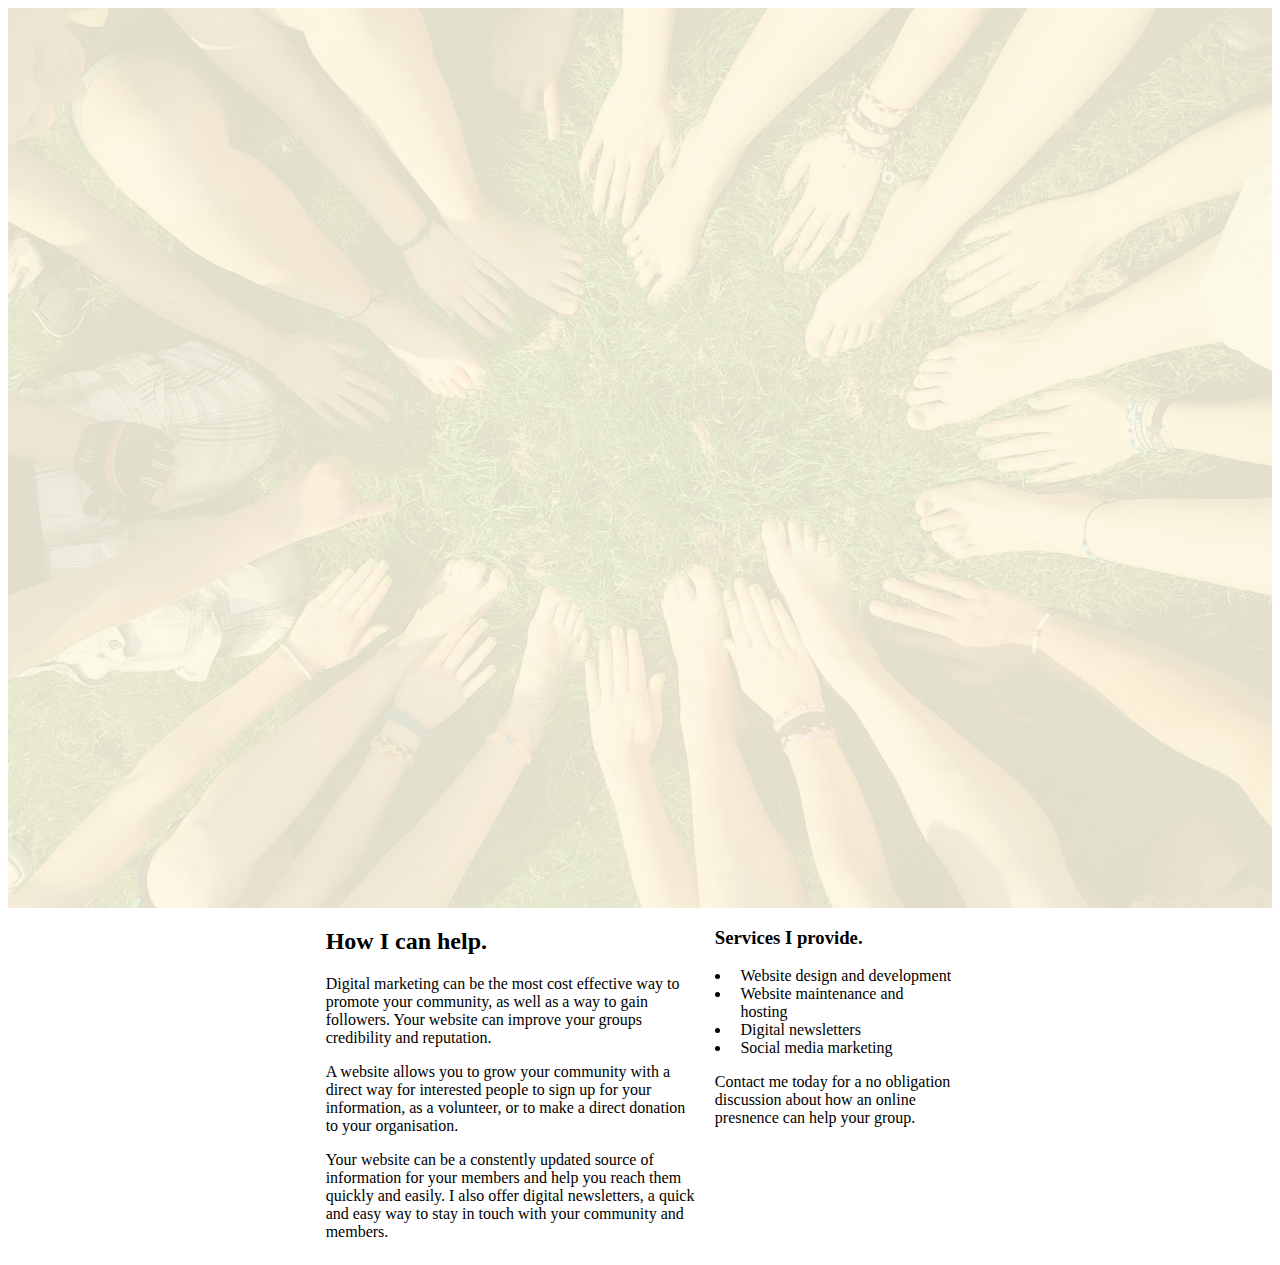
==== index.html @ b13ac761 "created basic grid" ====
<!DOCTYPE html>

<head>
    <link rel="stylesheet" type="text/css" href="css/style.css">
</head>

<body>
    <div class="container">
    <div class="wrapper">
        <header class="header">
            <div class="header-bg"></div>
        </header>
        <div class="content-wrapper">
             <div class="start-col-2 col-6">
                    <h2>How I can help.</h2>
                    <p>Digital marketing can be the most cost effective way to promote your community, as well as a way to gain
                        followers. Your website can improve your groups credibility and reputation.</p>
                    <p>A website allows you to grow your community with a direct way for interested people to sign up for your
                        information, as a volunteer, or to make a direct donation to your organisation.</p>
                    <p>Your website can be a constently updated source of information for your members and help you reach them
                        quickly and easily. I also offer digital newsletters, a quick and easy way to stay in touch with
                        your community and members. </p>
                    </div>
                    <div class="col-4">
                    <h3>Services I provide.</h3>
                    <ul>
                    <li>Website design and development</li>
                    <li>Website maintenance and hosting</li>
                    <li>Digital newsletters</li>
                    <li>Social media marketing</li>
                    </ul>
                    <p>Contact me today for a no obligation discussion about how an online presnence can help your group.</p>
                </div>
            </div>
       <!-- <section name="specials" class="specials" >
                <div class="header-bg"><p>specials</p></div>
                
            
        </section>
        <section name="groups" class="groups">
            <p>groups</p>
        </section>
        <section name="about-me" class="about-me">
            <p>about me</p>
        </section>
        <footer class="footer">
            <p>footer</p>
        </footer>
    </div>-->
</div>
</body>

</html>
---- css/style.css ----
/* START - BASIC TYPOGRAPHY */

ul {
    margin-left: 1em;
    padding-left: 0;
}

li {
    padding-left: .6em;
}


/* END - BASIC TYPOGRAPHY */


/* START - THE BASIC GRID */

.container {
    width: 100%;
    margin: 0;
}

.wrapper {
    display: grid;
    grid-template-columns: 20% repeat(12, 1fr) 20%;
    grid-auto-rows: minmax(100px, auto);
}

@media screen and (min-width: 500px) {
    .wrapper {
        grid-template-columns: 20% repeat(12, 1fr) 20%;
        grid-auto-rows: minmax(100px, auto);
    }
}


/*.wrapper {
    display: grid;
    grid-template-columns: repeat(8, 1fr);
    grid-gap: 10px;
    grid-auto-rows: minmax(100px, auto);
}*/

.header {
    grid-column-start: 1;
    grid-column-end: span 16;
    grid-row: 1;
    height: 100vh;
    background-color: #fff;
}

.header-bg {
    opacity: 0.2;
    height: 100vh;
    background: linear-gradient( rgba(241, 196, 15, 0.45), rgba(241, 196, 15, 0.45)), url("img/team-386673_1920crop.jpg");
    background-position: center;
    background-size: cover;
    background-repeat: no-repeat;
}


/* START - CONTENT GRID */

.content-wrapper {
    grid-column: 2 / span 12;
    display: grid;
    grid-template-columns: repeat(12, 1fr);
    grid-gap: 20px;
    grid-auto-rows: minmax(100px, auto);
}

.col-1 {
    grid-column-end: span 1;
}

.col-2 {
    grid-column-end: span 2;
}

.col-3 {
    grid-column-end: span 3;
}

.col-4 {
    grid-column-end: span 4;
}

.col-5 {
    grid-column-end: span 5;
}

.col-6 {
    grid-column-end: span 6;
}

.col-7 {
    grid-column-end: span 7;
}

.col-8 {
    grid-column-end: span 8;
}

.col-9 {
    grid-column-end: span 9;
}

.col-10 {
    grid-column-end: span 10;
}

.col-11 {
    grid-column-end: span 11;
}

.col-12 {
    grid-column-end: span 12;
}

.start-col-1 {
    grid-column-start: 1;
}

.start-col-2 {
    grid-column-start: 2;
}

.start-col-3 {
    grid-column-start: 3;
}

.start-col-4 {
    grid-column-start: 4;
}

.start-col-5 {
    grid-column-start: 5;
}

.start-col-6 {
    grid-column-start: 6;
}

.start-col-7 {
    grid-column-start: 7;
}

.start-col-8 {
    grid-column-start: 8;
}

.start-col-9 {
    grid-column-start: 9;
}

.start-col-10 {
    grid-column-start: 10;
}

.start-col-11 {
    grid-column-start: 11;
}

.start-col-12 {
    grid-column-start: 12;
}

@media only screen and (max-width: 500px) {}


/* END - CONTENT GRID */
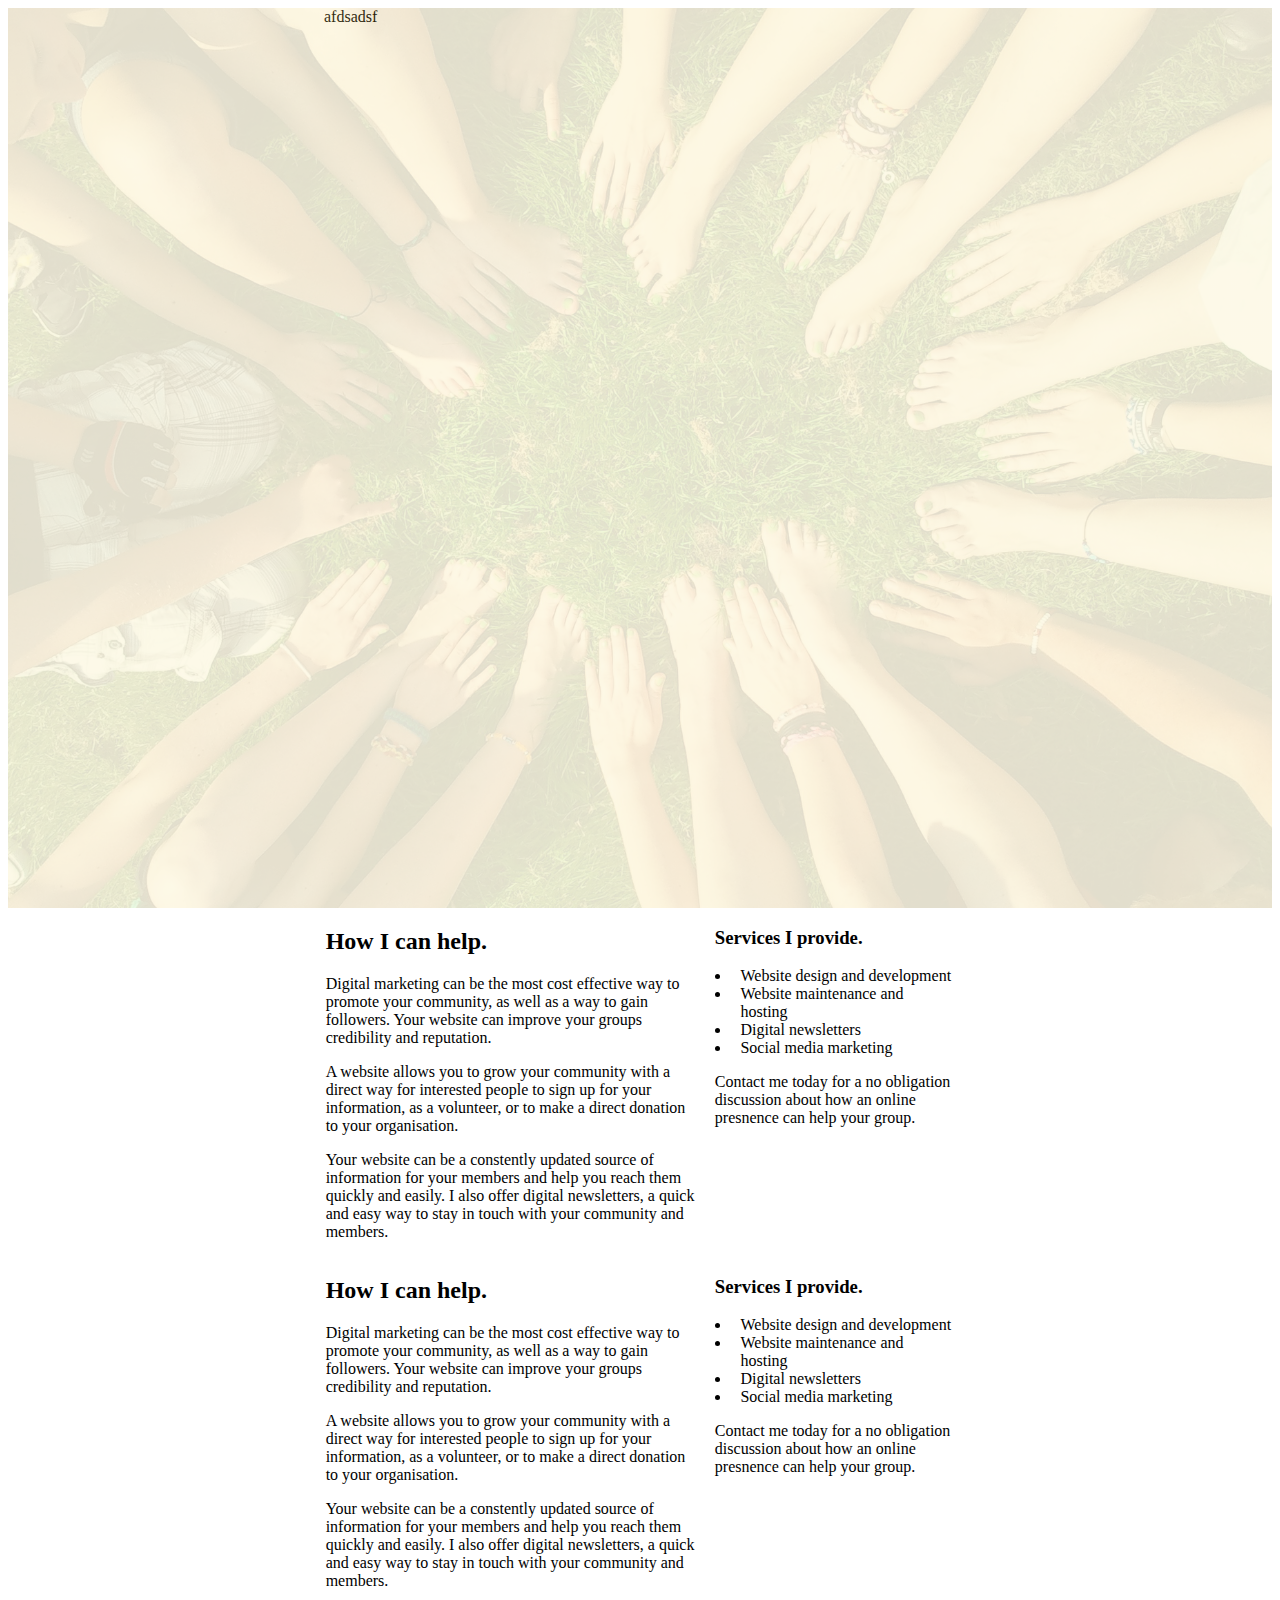
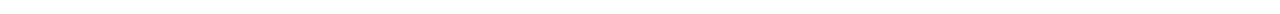
==== commit 5e52229b: "created basic grid" ====
--- a/index.html
+++ b/index.html
@@ -6,12 +6,13 @@
 
 <body>
     <div class="container">
-    <div class="wrapper">
-        <header class="header">
-            <div class="header-bg"></div>
-        </header>
-        <div class="content-wrapper">
-             <div class="start-col-2 col-6">
+        <div class="wrapper">
+            <div class="start-col-3 col-5 head">afdsadsf</div>
+            <header class="header">            
+                
+            </header>
+            <div id="services" class="content-wrapper">
+                <div class="start-col-2 col-6">
                     <h2>How I can help.</h2>
                     <p>Digital marketing can be the most cost effective way to promote your community, as well as a way to gain
                         followers. Your website can improve your groups credibility and reputation.</p>
@@ -20,19 +21,41 @@
                     <p>Your website can be a constently updated source of information for your members and help you reach them
                         quickly and easily. I also offer digital newsletters, a quick and easy way to stay in touch with
                         your community and members. </p>
-                    </div>
-                    <div class="col-4">
+                </div>
+                <div class="col-4">
                     <h3>Services I provide.</h3>
                     <ul>
-                    <li>Website design and development</li>
-                    <li>Website maintenance and hosting</li>
-                    <li>Digital newsletters</li>
-                    <li>Social media marketing</li>
+                        <li>Website design and development</li>
+                        <li>Website maintenance and hosting</li>
+                        <li>Digital newsletters</li>
+                        <li>Social media marketing</li>
                     </ul>
                     <p>Contact me today for a no obligation discussion about how an online presnence can help your group.</p>
                 </div>
             </div>
-       <!-- <section name="specials" class="specials" >
+            <div id="specials" class="content-wrapper">
+                <div class="start-col-2 col-6">
+                    <h2>How I can help.</h2>
+                    <p>Digital marketing can be the most cost effective way to promote your community, as well as a way to gain
+                        followers. Your website can improve your groups credibility and reputation.</p>
+                    <p>A website allows you to grow your community with a direct way for interested people to sign up for your
+                        information, as a volunteer, or to make a direct donation to your organisation.</p>
+                    <p>Your website can be a constently updated source of information for your members and help you reach them
+                        quickly and easily. I also offer digital newsletters, a quick and easy way to stay in touch with
+                        your community and members. </p>
+                </div>
+                <div class="col-4">
+                    <h3>Services I provide.</h3>
+                    <ul>
+                        <li>Website design and development</li>
+                        <li>Website maintenance and hosting</li>
+                        <li>Digital newsletters</li>
+                        <li>Social media marketing</li>
+                    </ul>
+                    <p>Contact me today for a no obligation discussion about how an online presnence can help your group.</p>
+                </div>
+            </div>
+            <!-- <section name="specials" class="specials" >
                 <div class="header-bg"><p>specials</p></div>
                 
             
@@ -47,7 +70,7 @@
             <p>footer</p>
         </footer>
     </div>-->
-</div>
+        </div>
 </body>
 
 </html>--- a/css/style.css
+++ b/css/style.css
@@ -33,7 +33,9 @@
     }
 }
 
-
+.head {
+    grid-row: 1;
+}
 /*.wrapper {
     display: grid;
     grid-template-columns: repeat(8, 1fr);
@@ -47,6 +49,12 @@
     grid-row: 1;
     height: 100vh;
     background-color: #fff;
+    opacity: 0.2;
+    height: 100vh;
+    background: linear-gradient( rgba(241, 196, 15, 0.45), rgba(241, 196, 15, 0.45)), url("img/team-386673_1920crop.jpg");
+    background-position: center;
+    background-size: cover;
+    background-repeat: no-repeat;
 }
 
 .header-bg {
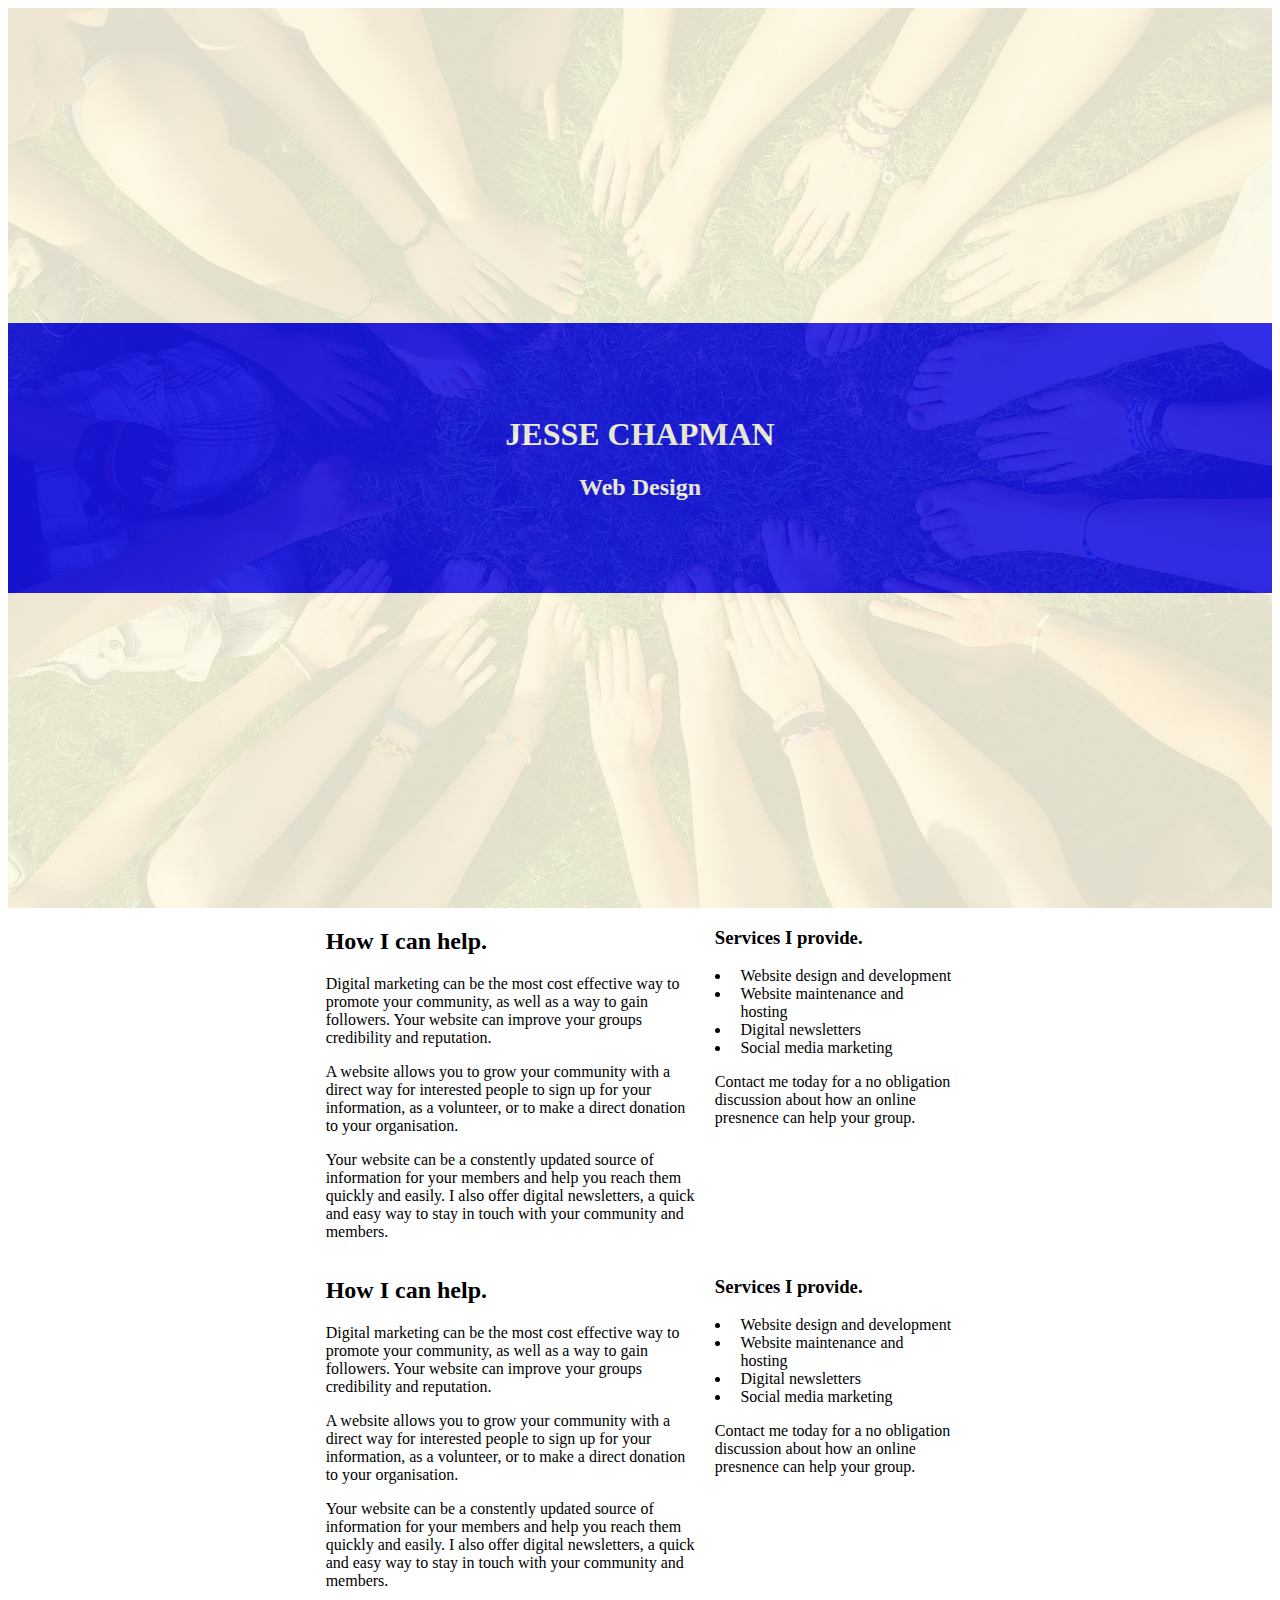
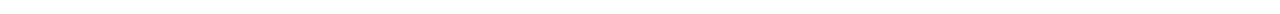
==== commit 36393c4b: "sorted header layers" ====
--- a/index.html
+++ b/index.html
@@ -6,8 +6,14 @@
 
 <body>
     <div class="container">
-        <div class="wrapper">
-            <div class="start-col-3 col-5 head">afdsadsf</div>
+        <div class="wrapper"><div class="header-content header-row"></div>
+                <div class="content-wrapper header-row">
+                    
+                    <div class="start-col-1 col-12 header-row">
+                        <h1 style="text-align: center; color: #fff;">JESSE CHAPMAN</h1><h2 style="text-align: center; color: #fff;">Web Design</h2>
+                    </div>
+                </div>
+            
             <header class="header">            
                 
             </header>
--- a/css/style.css
+++ b/css/style.css
@@ -33,8 +33,10 @@
     }
 }
 
-.head {
+.header-row {
     grid-row: 1;
+    align-self: center;
+    justify-self: center;
 }
 /*.wrapper {
     display: grid;
@@ -67,7 +69,18 @@
 }
 
 
+.header-content {
+    background-color: blue;
+    grid-column: 1 / span 14;
+    width: 100%;    
+    height: 30vh;
+}
+
 /* START - CONTENT GRID */
+
+.full-width {
+    grid-column: 1 / span 14;
+}
 
 .content-wrapper {
     grid-column: 2 / span 12;
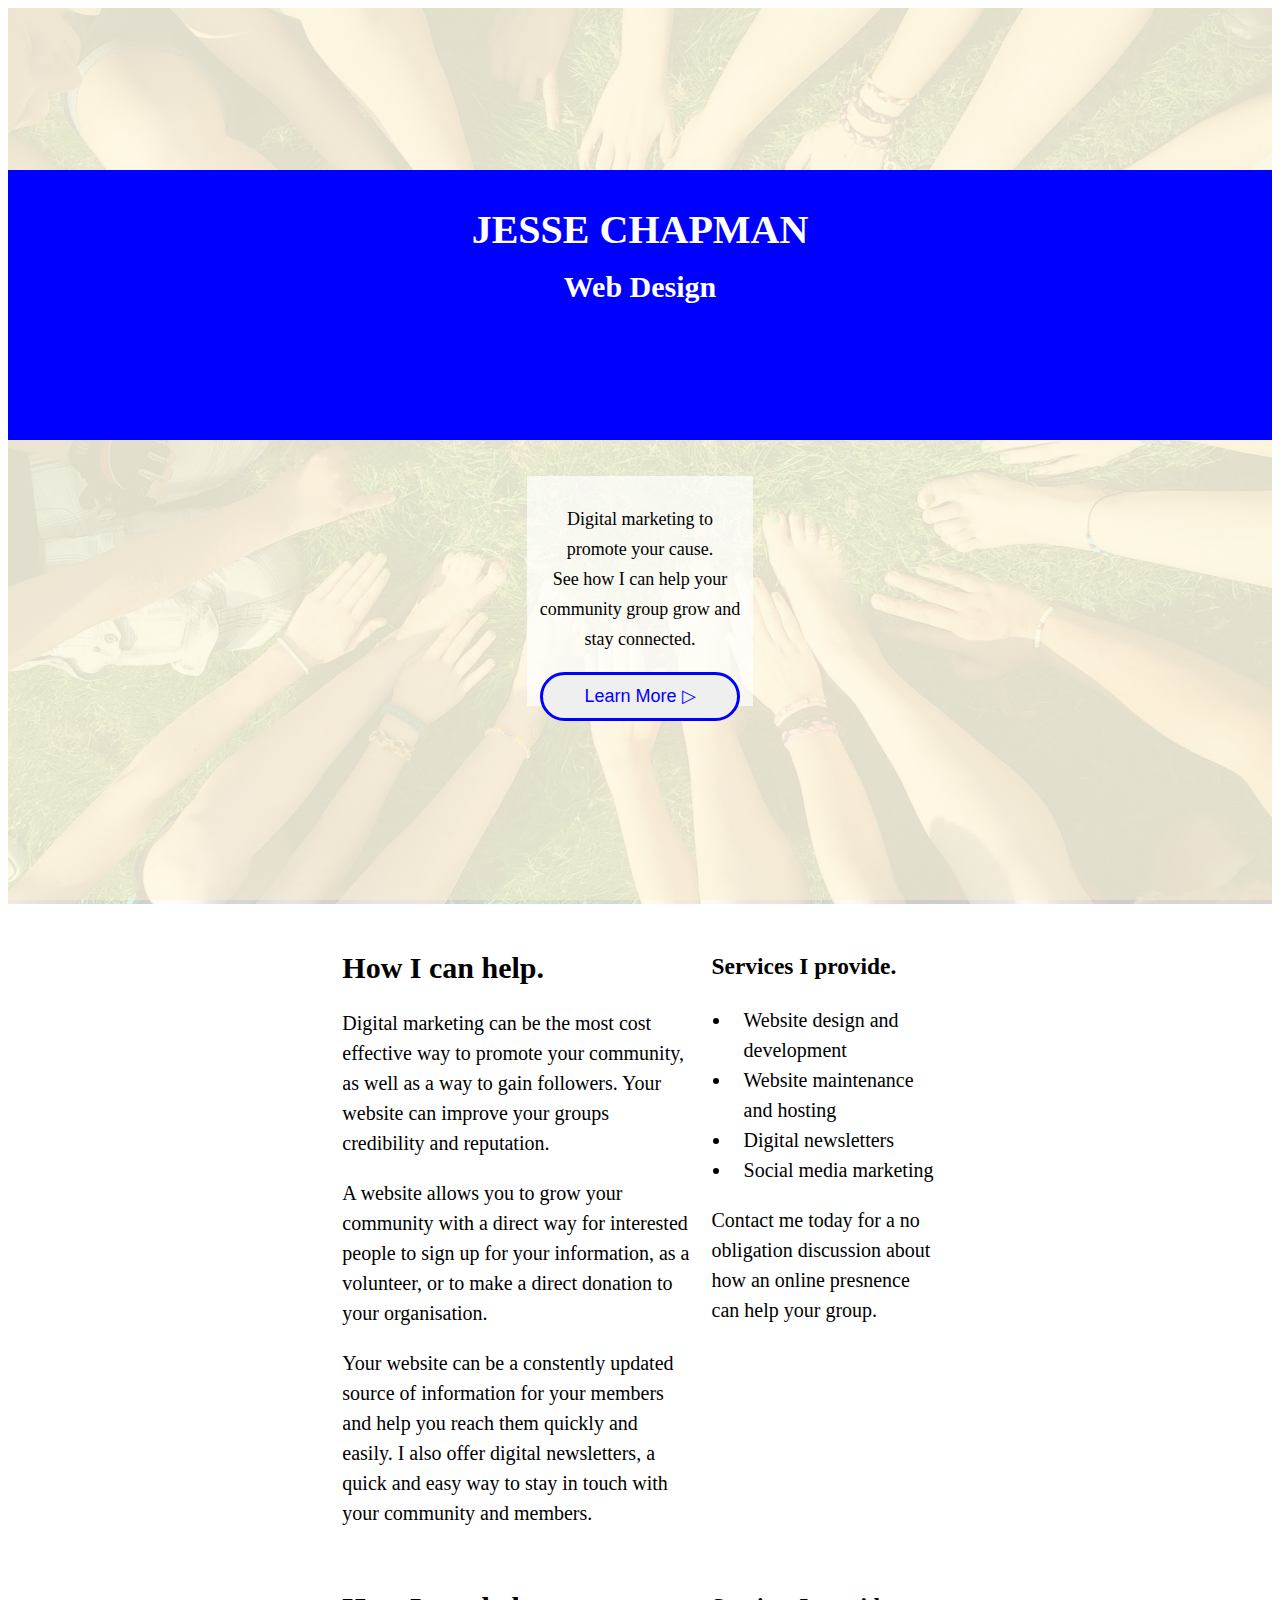
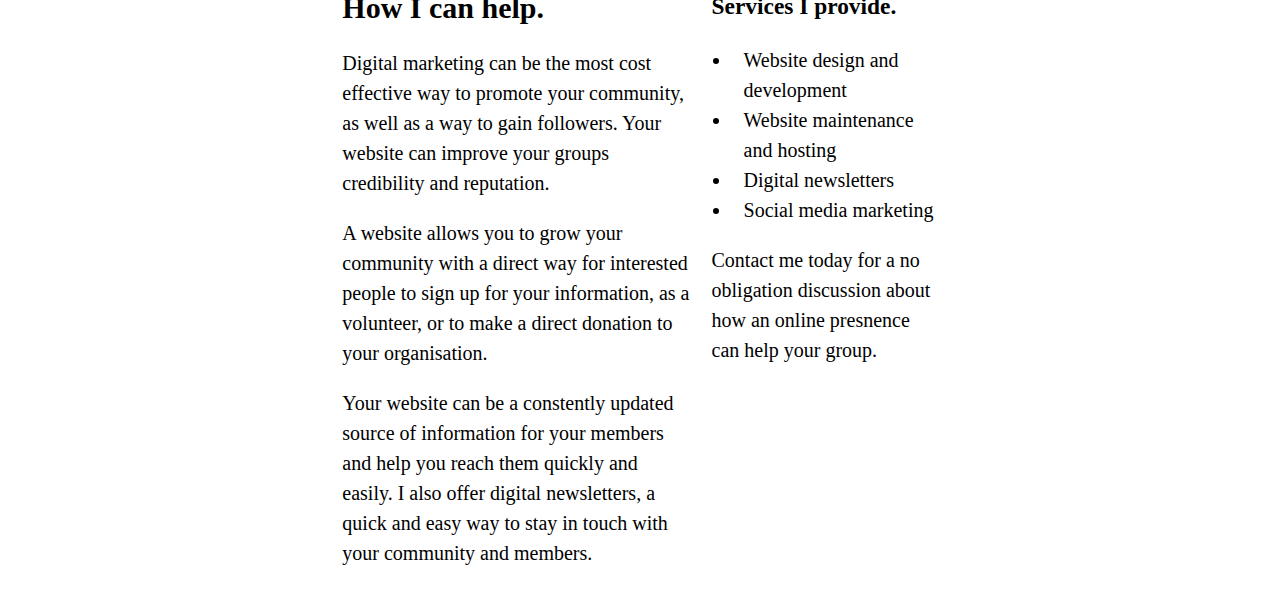
==== commit 2003b5fb: "working on fixing header c2a" ====
--- a/index.html
+++ b/index.html
@@ -6,13 +6,19 @@
 
 <body>
     <div class="container">
-        <div class="wrapper"><div class="header-content header-row"></div>
+        <div class="wrapper">
+            <div class="header-title-bg header-row">
+
+            </div>
                 <div class="content-wrapper header-row">
-                    
-                    <div class="start-col-1 col-12 header-row">
+                    <div class="start-col-1 col-12 header-row header-title">
                         <h1 style="text-align: center; color: #fff;">JESSE CHAPMAN</h1><h2 style="text-align: center; color: #fff;">Web Design</h2>
                     </div>
+                    <div class="start-col-5 col-4 header-row header-c2a">
+                            <p>Digital marketing to promote your cause.<br />See how I can help your community group grow and stay connected.</p><button class="btn secondary">Learn More</button>
+                        </div>
                 </div>
+
             
             <header class="header">            
                 
--- a/css/style.css
+++ b/css/style.css
@@ -1,4 +1,9 @@
 /* START - BASIC TYPOGRAPHY */
+
+body {
+    font-size: 20px;
+    line-height: 1.5em;
+}
 
 ul {
     margin-left: 1em;
@@ -12,6 +17,52 @@
 
 /* END - BASIC TYPOGRAPHY */
 
+/* START - BUTTONS */
+
+.btn {
+    border-radius: 30px;
+    
+}
+
+.btn::after {
+    content: " \25B7";
+}
+.secondary {
+    border: 3px solid blue;
+    fill: none;
+    padding: 5% 20%;
+    color: blue;
+    font-size: 1em;
+}
+
+
+/* END - BUTTONS */
+
+
+/* START - HEADER */
+
+.header-title-bg {
+	background-color: blue;
+	grid-column: 1 / span 14;
+	width: 100%;
+	height: 30vh;
+	margin-top: 18vh;
+}
+
+.header-c2a {
+	margin-top: 52vh;
+	justify-self: center;
+	background-color: rgba(255, 255, 255, 0.7);
+	max-height: 210px;
+	padding: 10px;
+    font-size: .9em;
+    text-align: center;
+}
+
+.header-title {
+    margin-top: 20vh;   
+}
+/* END - HEADER */
 
 /* START - THE BASIC GRID */
 
@@ -24,20 +75,13 @@
     display: grid;
     grid-template-columns: 20% repeat(12, 1fr) 20%;
     grid-auto-rows: minmax(100px, auto);
-}
-
-@media screen and (min-width: 500px) {
-    .wrapper {
-        grid-template-columns: 20% repeat(12, 1fr) 20%;
-        grid-auto-rows: minmax(100px, auto);
-    }
+    grid-gap: 20px;
 }
 
 .header-row {
     grid-row: 1;
-    align-self: center;
-    justify-self: center;
-}
+}
+
 /*.wrapper {
     display: grid;
     grid-template-columns: repeat(8, 1fr);
@@ -46,35 +90,23 @@
 }*/
 
 .header {
-    grid-column-start: 1;
-    grid-column-end: span 16;
-    grid-row: 1;
-    height: 100vh;
-    background-color: #fff;
-    opacity: 0.2;
-    height: 100vh;
-    background: linear-gradient( rgba(241, 196, 15, 0.45), rgba(241, 196, 15, 0.45)), url("img/team-386673_1920crop.jpg");
-    background-position: center;
-    background-size: cover;
+	grid-column-start: 1;
+	grid-column-end: span 14;
+	grid-row: 1;
+	height: 100vh;
+	background-color: #fff;
+	opacity: 0.2;
+	height: 100vh;
+	background: linear-gradient( rgba(241, 196, 15, 0.45), rgba(241, 196, 15, 0.45)), url("img/team-386673_1920crop.jpg");
+	background-position: center;
+	background-size: cover;
     background-repeat: no-repeat;
-}
-
-.header-bg {
-    opacity: 0.2;
-    height: 100vh;
-    background: linear-gradient( rgba(241, 196, 15, 0.45), rgba(241, 196, 15, 0.45)), url("img/team-386673_1920crop.jpg");
-    background-position: center;
-    background-size: cover;
-    background-repeat: no-repeat;
-}
-
-
-.header-content {
-    background-color: blue;
-    grid-column: 1 / span 14;
-    width: 100%;    
-    height: 30vh;
-}
+    background-attachment: fixed;
+    z-index: -1;
+}
+
+
+
 
 /* START - CONTENT GRID */
 
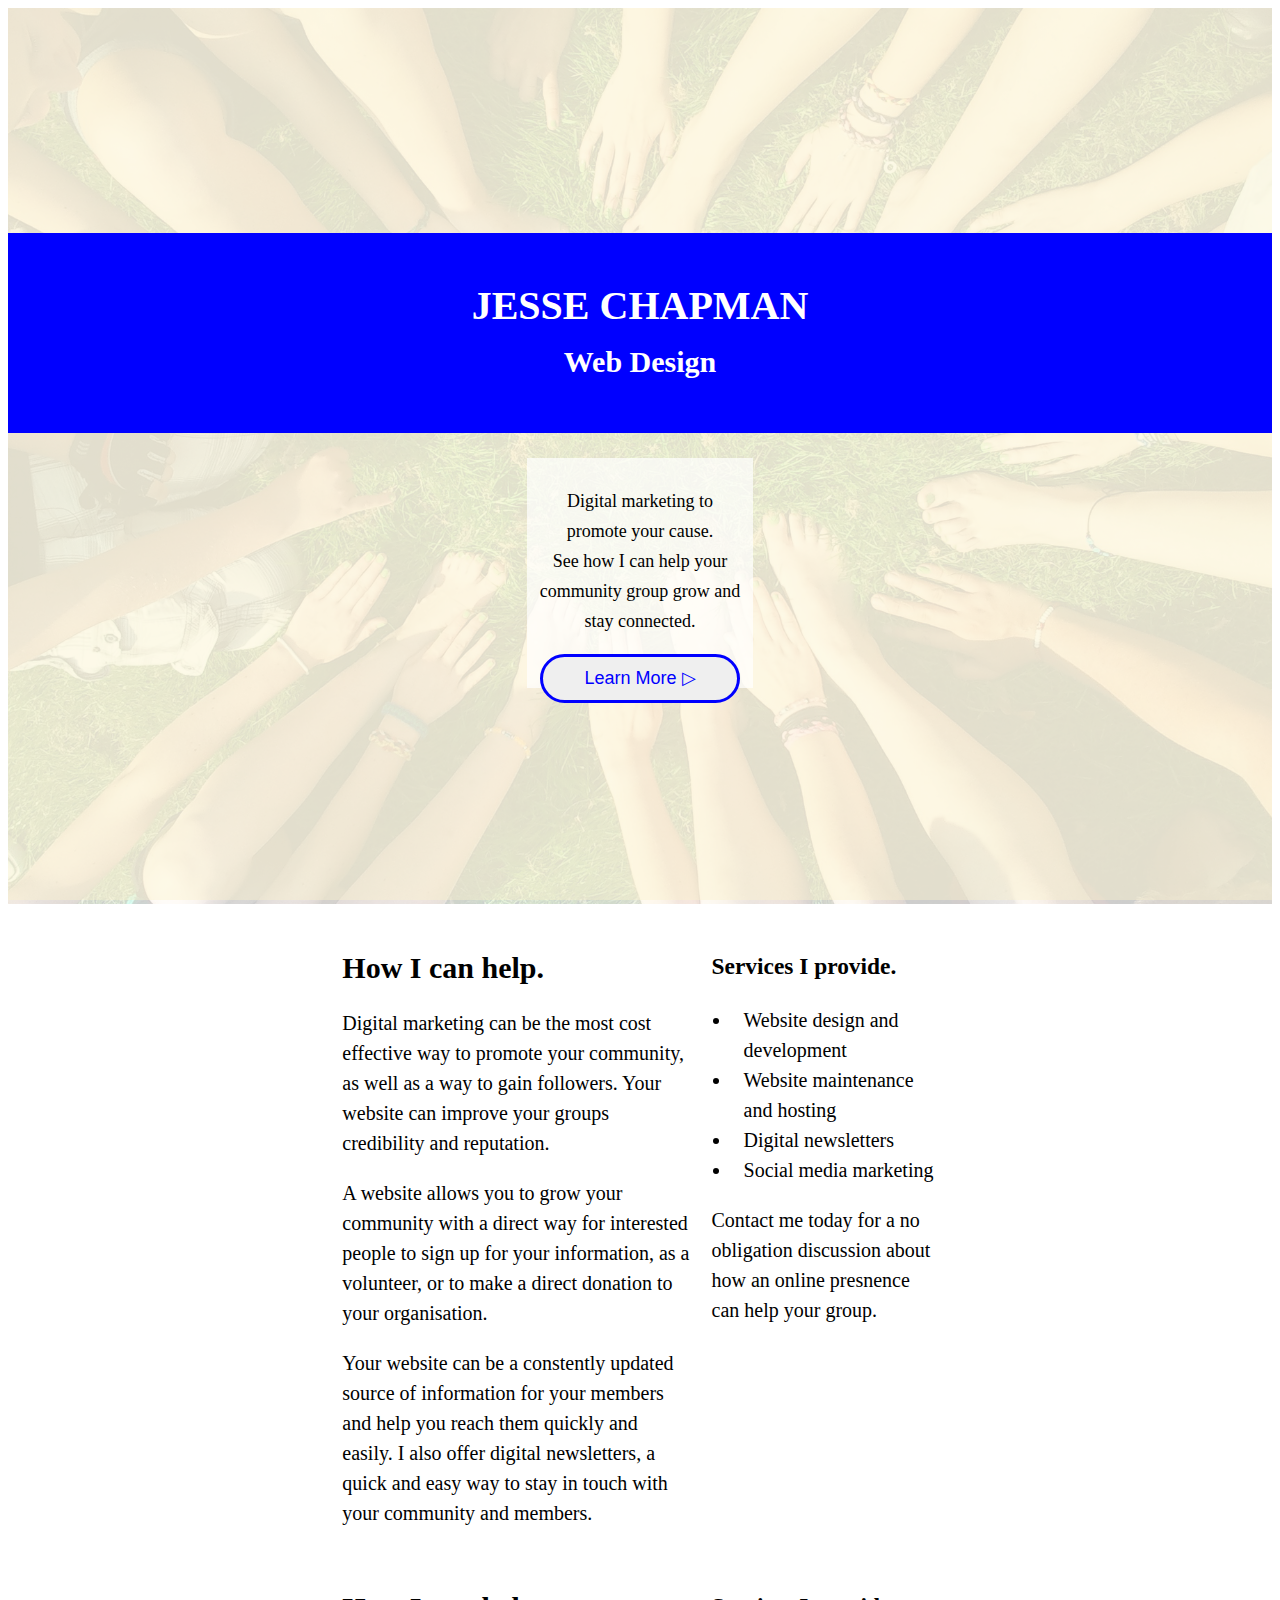
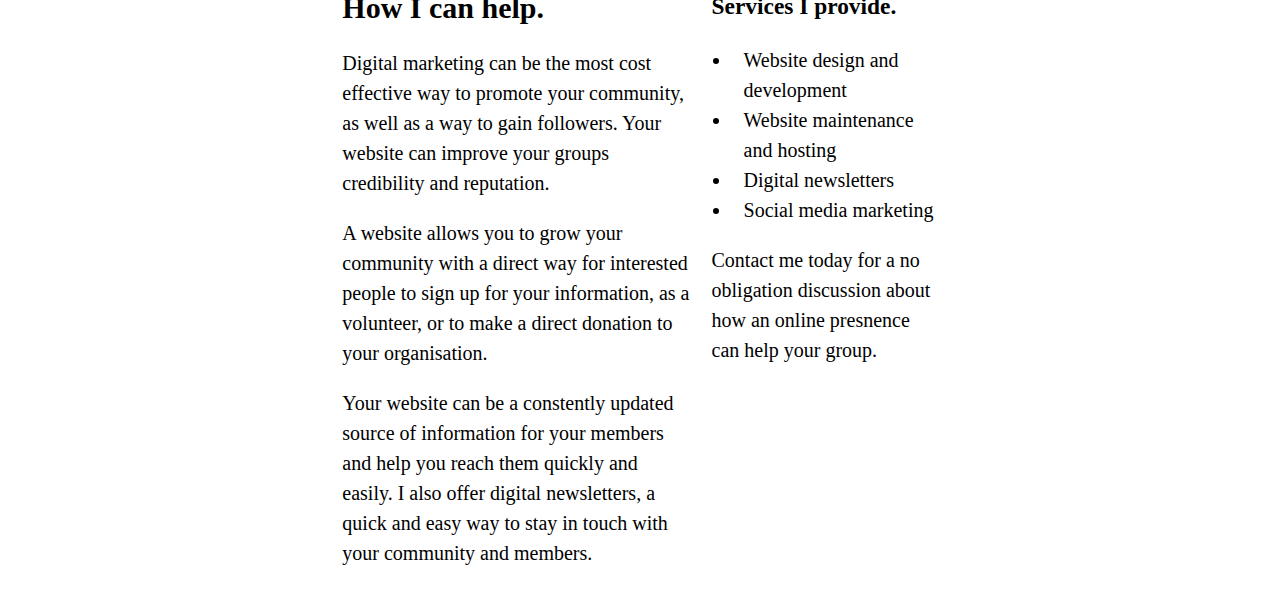
==== commit 904e634b: "Fixed header - for large screens, need to add media queries" ====
--- a/index.html
+++ b/index.html
@@ -8,20 +8,24 @@
     <div class="container">
         <div class="wrapper">
             <div class="header-title-bg header-row">
+                <div class="header-title-wrapper">
+                    <div class="header-title">
+                        <h1 style="text-align: center; color: #fff;">JESSE CHAPMAN</h1>
+                        <h2 style="text-align: center; color: #fff;">Web Design</h2>
+                    </div>
+                </div>
+            </div>
+            <div class="content-wrapper header-row">
+                <div class="start-col-5 col-4 header-row header-c2a">
+                    <p>Digital marketing to promote your cause.
+                        <br />See how I can help your community group grow and stay connected.</p>
+                    <button class="btn secondary">Learn More</button>
+                </div>
+            </div>
 
-            </div>
-                <div class="content-wrapper header-row">
-                    <div class="start-col-1 col-12 header-row header-title">
-                        <h1 style="text-align: center; color: #fff;">JESSE CHAPMAN</h1><h2 style="text-align: center; color: #fff;">Web Design</h2>
-                    </div>
-                    <div class="start-col-5 col-4 header-row header-c2a">
-                            <p>Digital marketing to promote your cause.<br />See how I can help your community group grow and stay connected.</p><button class="btn secondary">Learn More</button>
-                        </div>
-                </div>
 
-            
-            <header class="header">            
-                
+            <header class="header">
+
             </header>
             <div id="services" class="content-wrapper">
                 <div class="start-col-2 col-6">
--- a/css/style.css
+++ b/css/style.css
@@ -45,12 +45,12 @@
 	background-color: blue;
 	grid-column: 1 / span 14;
 	width: 100%;
-	height: 30vh;
-	margin-top: 18vh;
+	height: 200px;
+	margin-top: 25vh;
 }
 
 .header-c2a {
-	margin-top: 52vh;
+	margin-top: 50vh;
 	justify-self: center;
 	background-color: rgba(255, 255, 255, 0.7);
 	max-height: 210px;
@@ -59,8 +59,19 @@
     text-align: center;
 }
 
+.header-title-wrapper {
+        grid-column: 2 / span 12;
+        display: grid;
+        grid-template-columns: repeat(12, 1fr);
+        grid-gap: 20px;
+        grid-auto-rows: minmax(100px, auto);
+        height:200px;  
+}
+
 .header-title {
-    margin-top: 20vh;   
+    grid-column: 1 / span 14;
+    align-self: center;
+    text-align: center;
 }
 /* END - HEADER */
 
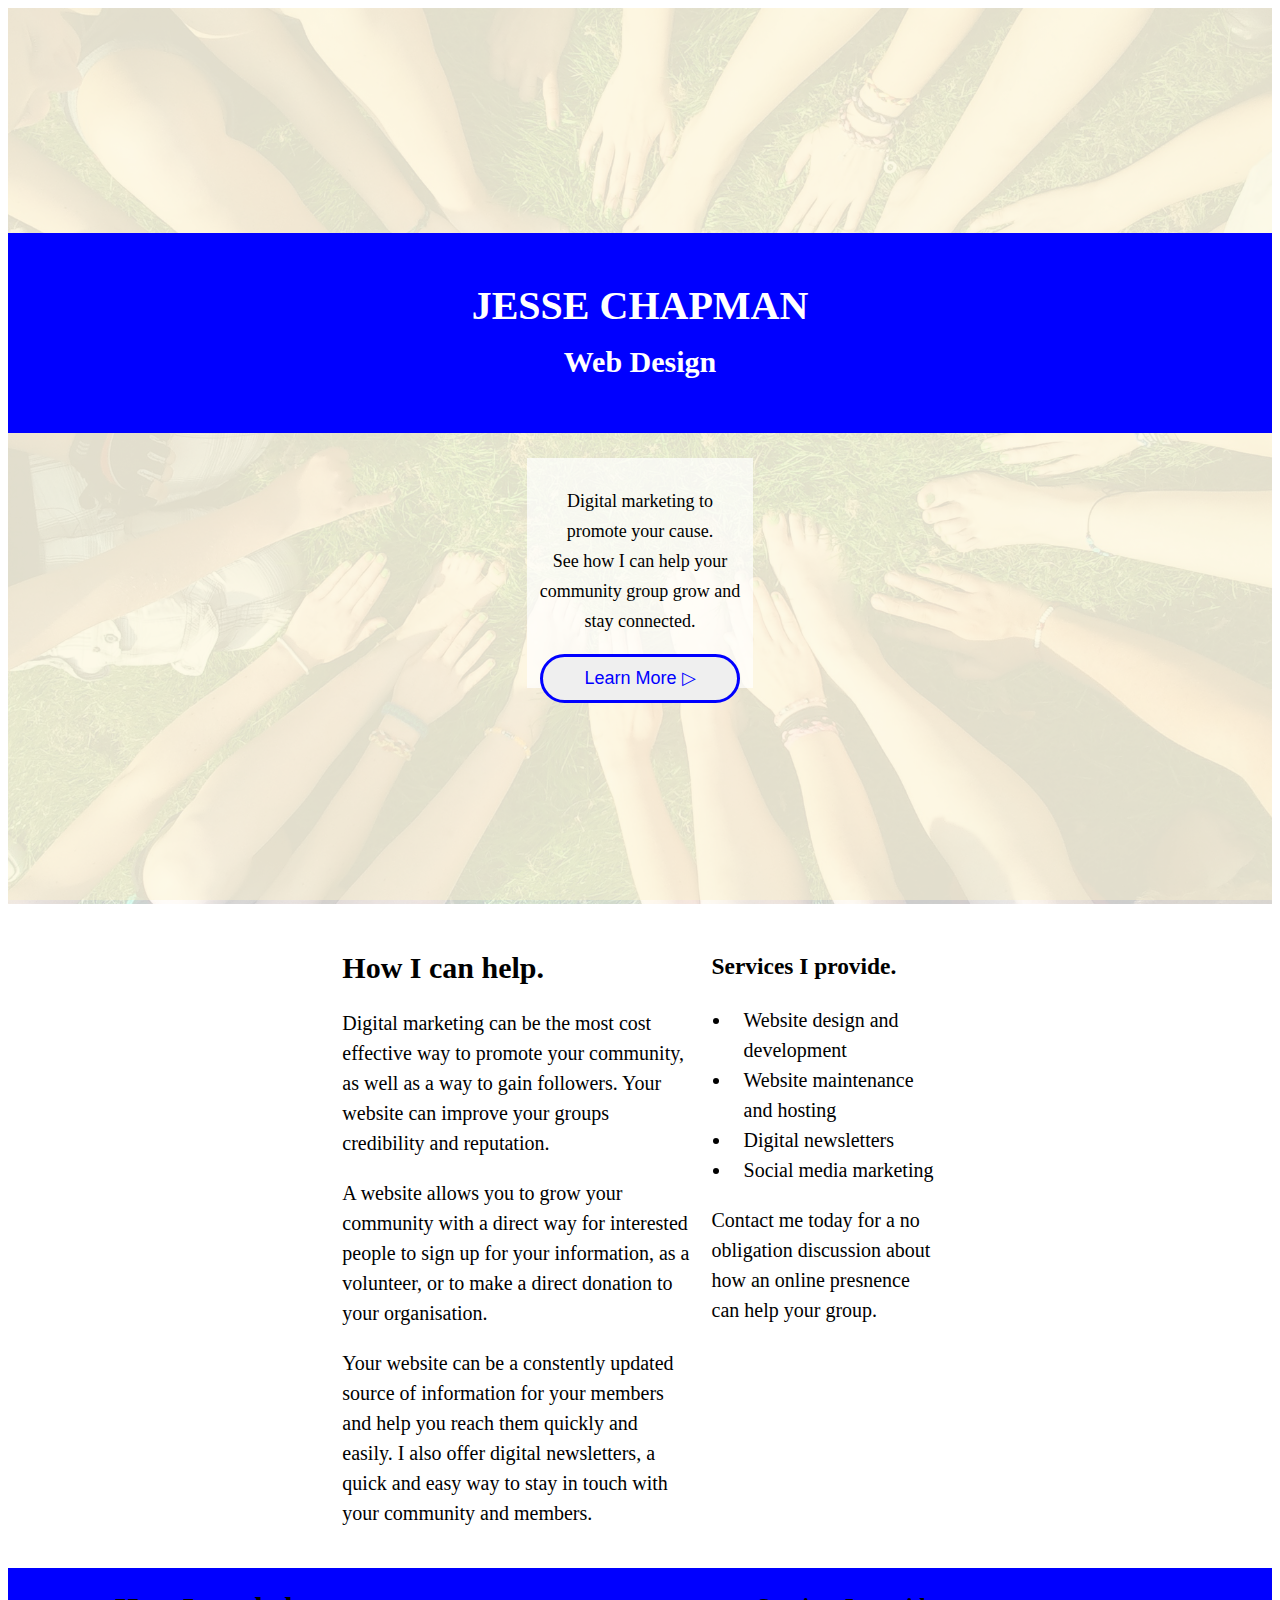
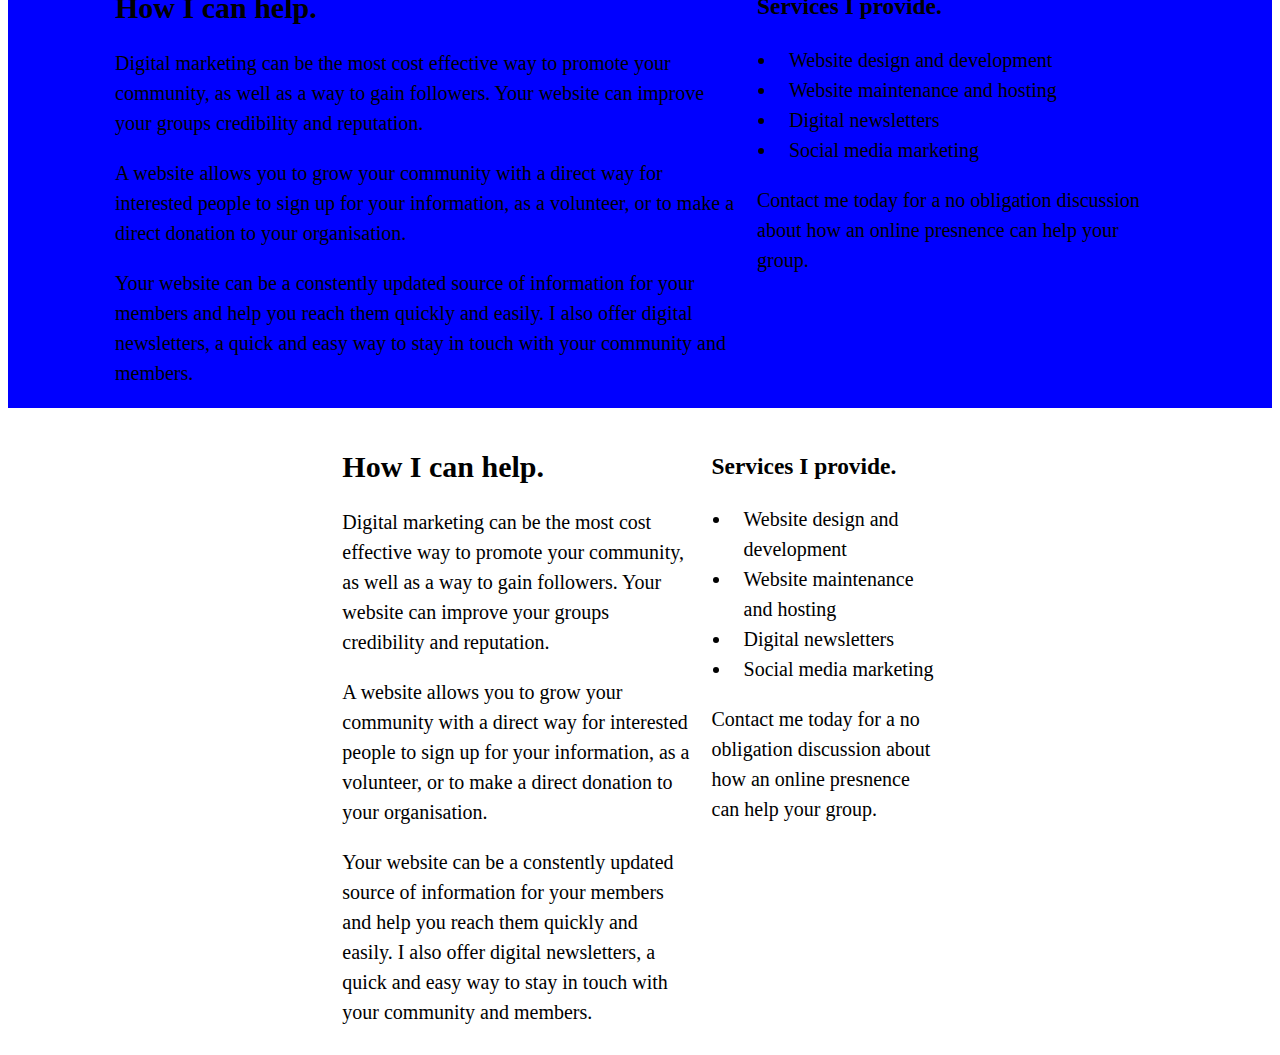
==== commit 617d9037: "added newstyles, this will be the template to use. - need to move styles to css sheet." ====
--- a/index.html
+++ b/index.html
@@ -49,6 +49,30 @@
                     <p>Contact me today for a no obligation discussion about how an online presnence can help your group.</p>
                 </div>
             </div>
+            <div class="specials-bg">
+                <div id="specials" class="content-wrapper">
+                    <div class="start-col-2 col-6">
+                        <h2>How I can help.</h2>
+                        <p>Digital marketing can be the most cost effective way to promote your community, as well as a way to gain
+                            followers. Your website can improve your groups credibility and reputation.</p>
+                        <p>A website allows you to grow your community with a direct way for interested people to sign up for your
+                            information, as a volunteer, or to make a direct donation to your organisation.</p>
+                        <p>Your website can be a constently updated source of information for your members and help you reach them
+                            quickly and easily. I also offer digital newsletters, a quick and easy way to stay in touch with
+                            your community and members. </p>
+                    </div>
+                    <div class="col-4">
+                        <h3>Services I provide.</h3>
+                        <ul>
+                            <li>Website design and development</li>
+                            <li>Website maintenance and hosting</li>
+                            <li>Digital newsletters</li>
+                            <li>Social media marketing</li>
+                        </ul>
+                        <p>Contact me today for a no obligation discussion about how an online presnence can help your group.</p>
+                    </div>
+                </div>
+            </div>
             <div id="specials" class="content-wrapper">
                 <div class="start-col-2 col-6">
                     <h2>How I can help.</h2>
--- a/css/style.css
+++ b/css/style.css
@@ -74,6 +74,16 @@
     text-align: center;
 }
 /* END - HEADER */
+
+/* START SPECIALS*/
+
+.specials-bg {
+    grid-column: 1 / span 14;
+    background-color: blue;
+   /* height: 200px; */
+}
+
+/* END - SPECIALS*/
 
 /* START - THE BASIC GRID */
 
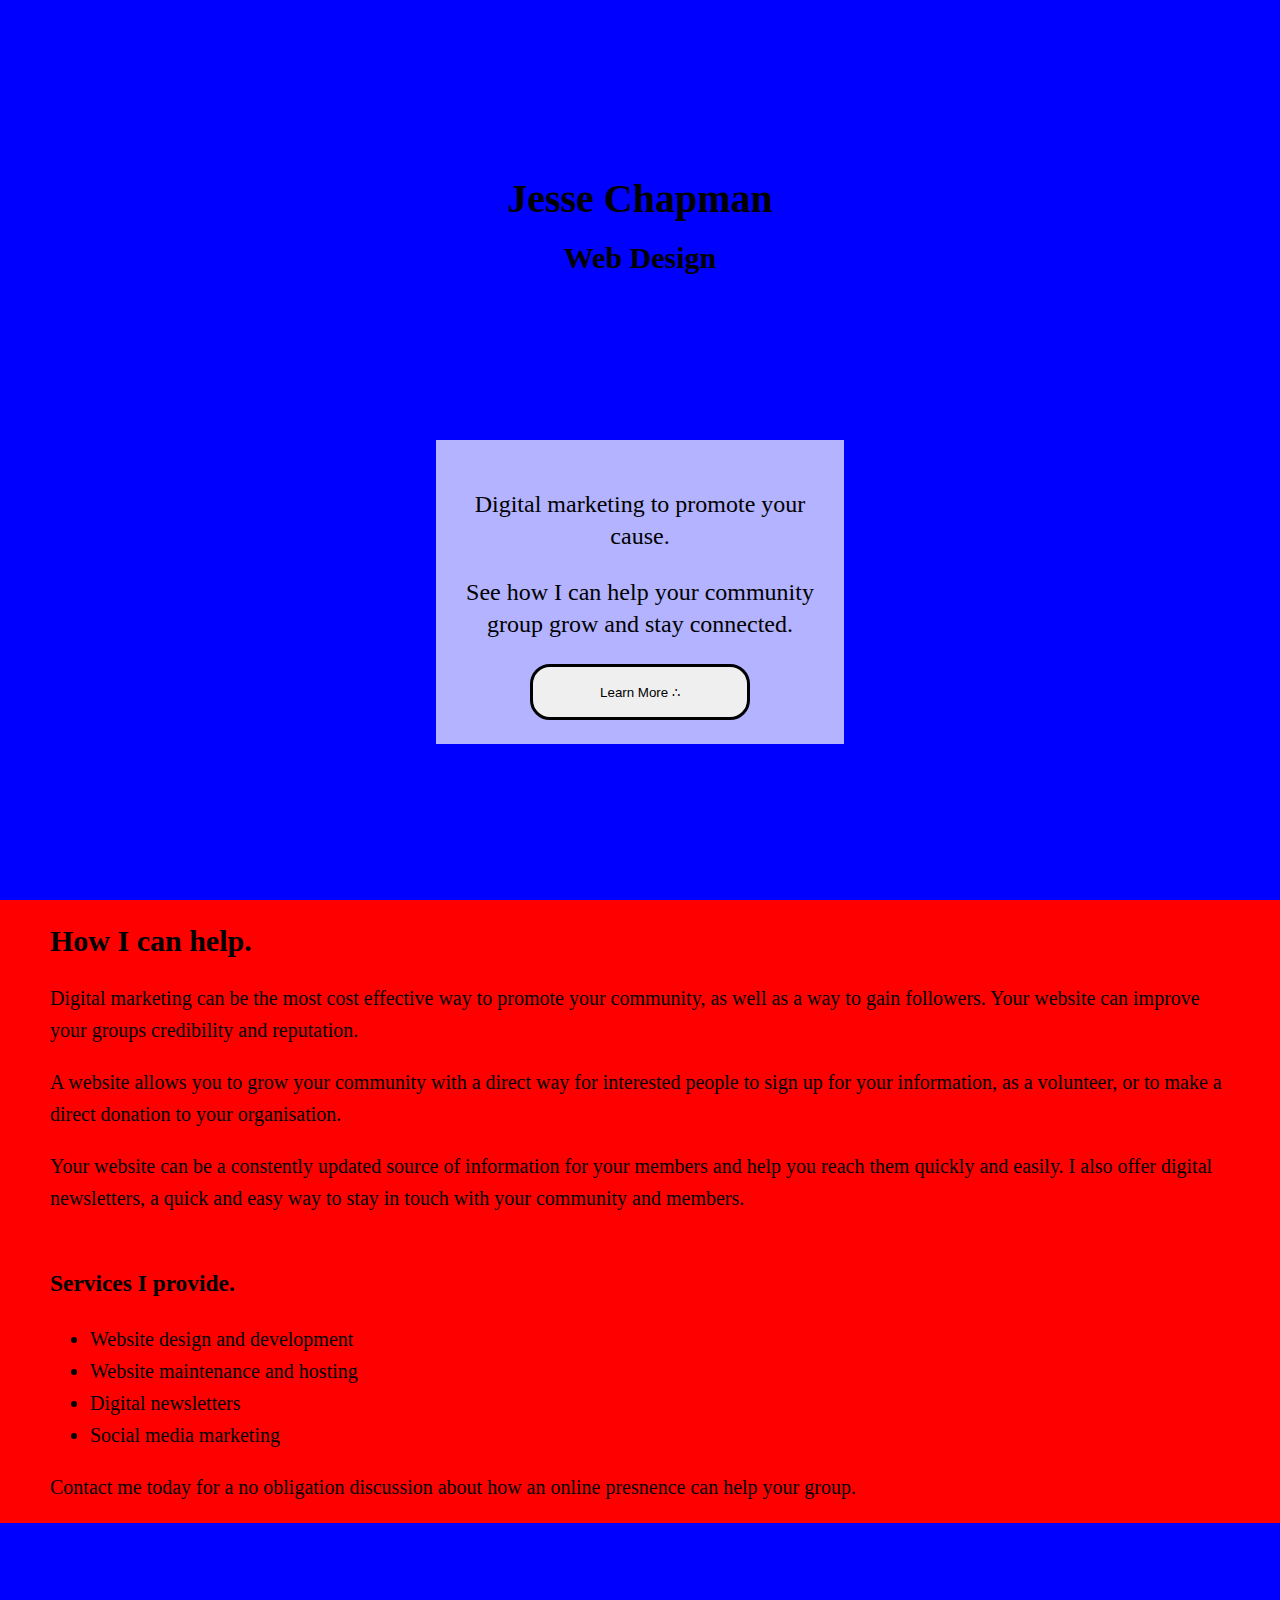
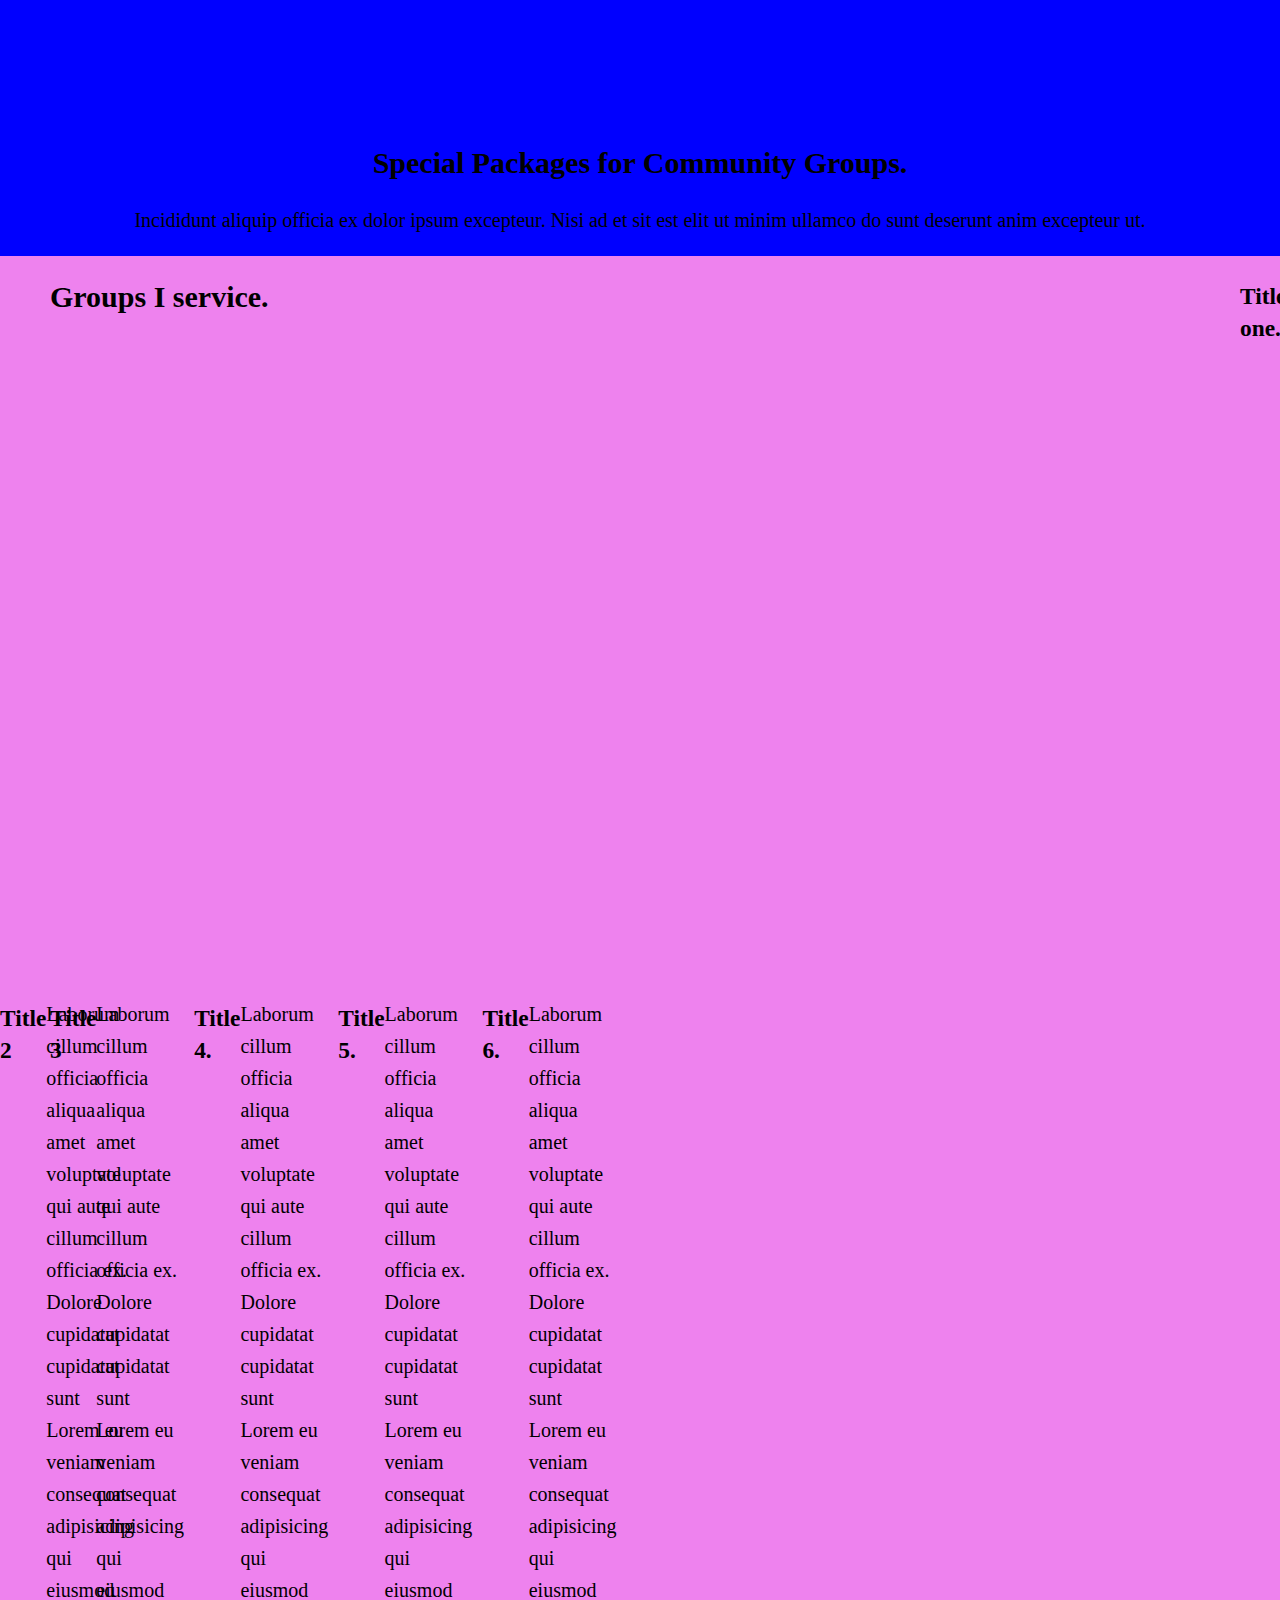
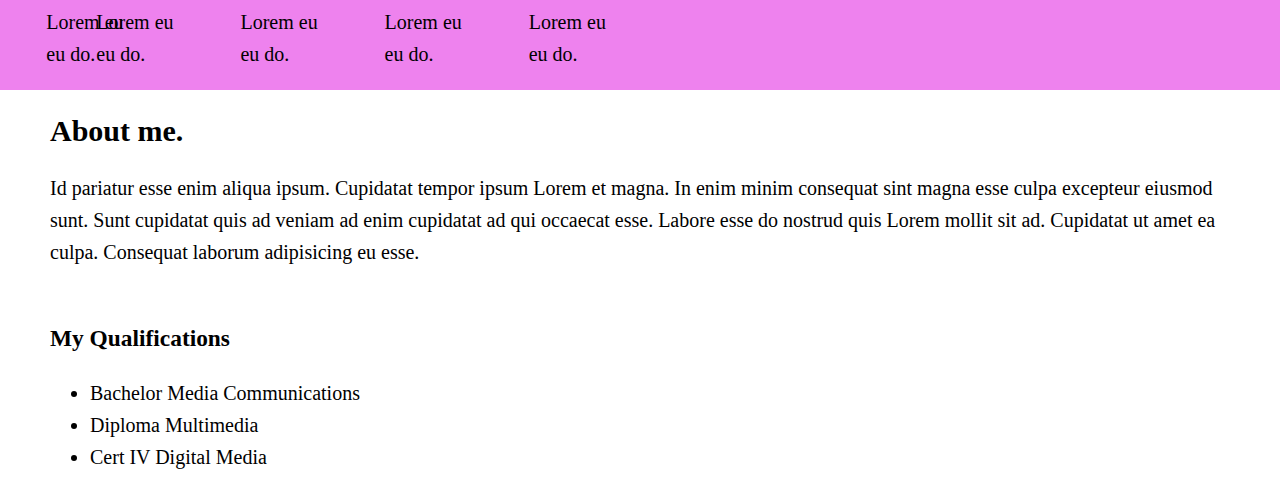
==== commit 380a7790: "working with grid" ====
--- a/index.html
+++ b/index.html
@@ -5,111 +5,102 @@
 </head>
 
 <body>
-    <div class="container">
-        <div class="wrapper">
-            <div class="header-title-bg header-row">
-                <div class="header-title-wrapper">
-                    <div class="header-title">
-                        <h1 style="text-align: center; color: #fff;">JESSE CHAPMAN</h1>
-                        <h2 style="text-align: center; color: #fff;">Web Design</h2>
-                    </div>
-                </div>
+    <div class="wrapper">
+        <div class="header-bg grid">
+            <div class="header-text">
+                <h1>Jesse Chapman</h1>
+                <h2>Web Design</h2>
             </div>
-            <div class="content-wrapper header-row">
-                <div class="start-col-5 col-4 header-row header-c2a">
-                    <p>Digital marketing to promote your cause.
-                        <br />See how I can help your community group grow and stay connected.</p>
-                    <button class="btn secondary">Learn More</button>
-                </div>
+            <div class="header-c2a">
+                <p>Digital marketing to promote your cause.</p>
+                <p>See how I can help your community group grow and stay connected.</p>
+                <button class="btn secondary">Learn More</button>
             </div>
+        </div>
 
+        <div class="pitch grid">
+            <div class="pitch-content">
+                <h2>How I can help.</h2>
+                <p>Digital marketing can be the most cost effective way to promote your community, as well as a way to gain
+                    followers. Your website can improve your groups credibility and reputation.</p>
+                <p>A website allows you to grow your community with a direct way for interested people to sign up for your information,
+                    as a volunteer, or to make a direct donation to your organisation.</p>
+                <p>Your website can be a constently updated source of information for your members and help you reach them quickly
+                    and easily. I also offer digital newsletters, a quick and easy way to stay in touch with your community
+                    and members. </p>
+            </div>
+            <div class="services-list">
+                <h3>Services I provide.</h3>
+                <ul>
+                    <li>Website design and development</li>
+                    <li>Website maintenance and hosting</li>
+                    <li>Digital newsletters</li>
+                    <li>Social media marketing</li>
+                </ul>
+                <p>Contact me today for a no obligation discussion about how an online presnence can help your group.</p>
+            </div>
+        </div>
 
-            <header class="header">
+        <div class="specials-bg grid">
+            <div class="specials-text">
+                <h2>Special Packages for Community Groups.</h2>
+                <p>Incididunt aliquip officia ex dolor ipsum excepteur. Nisi ad et sit est elit ut minim ullamco do sunt deserunt
+                    anim excepteur ut.</p>
+            </div>
+        </div>
 
-            </header>
-            <div id="services" class="content-wrapper">
-                <div class="start-col-2 col-6">
-                    <h2>How I can help.</h2>
-                    <p>Digital marketing can be the most cost effective way to promote your community, as well as a way to gain
-                        followers. Your website can improve your groups credibility and reputation.</p>
-                    <p>A website allows you to grow your community with a direct way for interested people to sign up for your
-                        information, as a volunteer, or to make a direct donation to your organisation.</p>
-                    <p>Your website can be a constently updated source of information for your members and help you reach them
-                        quickly and easily. I also offer digital newsletters, a quick and easy way to stay in touch with
-                        your community and members. </p>
-                </div>
-                <div class="col-4">
-                    <h3>Services I provide.</h3>
-                    <ul>
-                        <li>Website design and development</li>
-                        <li>Website maintenance and hosting</li>
-                        <li>Digital newsletters</li>
-                        <li>Social media marketing</li>
-                    </ul>
-                    <p>Contact me today for a no obligation discussion about how an online presnence can help your group.</p>
-                </div>
+        <div class="services-bg grid">
+            <h2 class="services-heading">Groups I service.</h2>
+            <div class="groups-service">
+                <h3>Title one.</h3>
+                <p>DIncididunt pariatur eu ut sit nisi. Occaecat cillum incididunt consequat elit consequat velit dolor.</p>
+                <h3>Title 6.</h3>
+                <p>Laborum cillum officia aliqua amet voluptate qui aute cillum officia ex. Dolore cupidatat cupidatat sunt
+                    Lorem eu veniam consequat adipisicing qui eiusmod Lorem eu eu do.</p>
             </div>
-            <div class="specials-bg">
-                <div id="specials" class="content-wrapper">
-                    <div class="start-col-2 col-6">
-                        <h2>How I can help.</h2>
-                        <p>Digital marketing can be the most cost effective way to promote your community, as well as a way to gain
-                            followers. Your website can improve your groups credibility and reputation.</p>
-                        <p>A website allows you to grow your community with a direct way for interested people to sign up for your
-                            information, as a volunteer, or to make a direct donation to your organisation.</p>
-                        <p>Your website can be a constently updated source of information for your members and help you reach them
-                            quickly and easily. I also offer digital newsletters, a quick and easy way to stay in touch with
-                            your community and members. </p>
-                    </div>
-                    <div class="col-4">
-                        <h3>Services I provide.</h3>
-                        <ul>
-                            <li>Website design and development</li>
-                            <li>Website maintenance and hosting</li>
-                            <li>Digital newsletters</li>
-                            <li>Social media marketing</li>
-                        </ul>
-                        <p>Contact me today for a no obligation discussion about how an online presnence can help your group.</p>
-                    </div>
-                </div>
+            <div class="groups-service">
+                <h3>Title 2</h3>
+                <p>Laborum cillum officia aliqua amet voluptate qui aute cillum officia ex. Dolore cupidatat cupidatat sunt
+                    Lorem eu veniam consequat adipisicing qui eiusmod Lorem eu eu do.</p>
             </div>
-            <div id="specials" class="content-wrapper">
-                <div class="start-col-2 col-6">
-                    <h2>How I can help.</h2>
-                    <p>Digital marketing can be the most cost effective way to promote your community, as well as a way to gain
-                        followers. Your website can improve your groups credibility and reputation.</p>
-                    <p>A website allows you to grow your community with a direct way for interested people to sign up for your
-                        information, as a volunteer, or to make a direct donation to your organisation.</p>
-                    <p>Your website can be a constently updated source of information for your members and help you reach them
-                        quickly and easily. I also offer digital newsletters, a quick and easy way to stay in touch with
-                        your community and members. </p>
-                </div>
-                <div class="col-4">
-                    <h3>Services I provide.</h3>
-                    <ul>
-                        <li>Website design and development</li>
-                        <li>Website maintenance and hosting</li>
-                        <li>Digital newsletters</li>
-                        <li>Social media marketing</li>
-                    </ul>
-                    <p>Contact me today for a no obligation discussion about how an online presnence can help your group.</p>
-                </div>
+            <div class="groups-service">
+                <h3>Title 3</h3>
+                <p>Laborum cillum officia aliqua amet voluptate qui aute cillum officia ex. Dolore cupidatat cupidatat sunt
+                    Lorem eu veniam consequat adipisicing qui eiusmod Lorem eu eu do.</p>
             </div>
-            <!-- <section name="specials" class="specials" >
-                <div class="header-bg"><p>specials</p></div>
-                
-            
-        </section>
-        <section name="groups" class="groups">
-            <p>groups</p>
-        </section>
-        <section name="about-me" class="about-me">
-            <p>about me</p>
-        </section>
-        <footer class="footer">
-            <p>footer</p>
-        </footer>
-    </div>-->
+            <div class="groups-service">
+                <h3>Title 4.</h3>
+                <p>Laborum cillum officia aliqua amet voluptate qui aute cillum officia ex. Dolore cupidatat cupidatat sunt
+                    Lorem eu veniam consequat adipisicing qui eiusmod Lorem eu eu do.</p>
+            </div>
+            <div class="groups-service">
+                <h3>Title 5.</h3>
+                <p>Laborum cillum officia aliqua amet voluptate qui aute cillum officia ex. Dolore cupidatat cupidatat sunt
+                    Lorem eu veniam consequat adipisicing qui eiusmod Lorem eu eu do.</p>
+            </div>
+            <div class="groups-service">
+                <h3>Title 6.</h3>
+                <p>Laborum cillum officia aliqua amet voluptate qui aute cillum officia ex. Dolore cupidatat cupidatat sunt
+                    Lorem eu veniam consequat adipisicing qui eiusmod Lorem eu eu do.</p>
+            </div>
+        </div>
+
+        <div class="about grid">
+            <div class="about-text">
+                <h2>About me.</h2>
+                <p>Id pariatur esse enim aliqua ipsum. Cupidatat tempor ipsum Lorem et magna. In enim minim consequat sint magna
+                    esse culpa excepteur eiusmod sunt. Sunt cupidatat quis ad veniam ad enim cupidatat ad qui occaecat esse.
+                    Labore esse do nostrud quis Lorem mollit sit ad. Cupidatat ut amet ea culpa. Consequat laborum adipisicing
+                    eu esse.</p>
+            </div>
+            <div class="qualifications">
+                <h3>My Qualifications</h3>
+                <ul>
+                    <li>Bachelor Media Communications</li>
+                    <li>Diploma Multimedia</li>
+                    <li>Cert IV Digital Media</li>
+                </ul>
+            </div>
         </div>
 </body>
 
--- a/css/style.css
+++ b/css/style.css
@@ -1,245 +1,158 @@
-/* START - BASIC TYPOGRAPHY */
-
 body {
     font-size: 20px;
-    line-height: 1.5em;
+    line-height: 1.6em;
+    margin: 0;
 }
 
-ul {
-    margin-left: 1em;
-    padding-left: 0;
+/*****GRID******/
+/*mobile*/
+/*.wrapper {
+    display: grid;
+    grid-gap: 5px;
+    grid-template-columns: 1fr;
+}*/
+.content {
+    grid-column: 1 / span 1;
+    grid-row: 1;
+}
+.grid {
+    display: grid;
+    grid-gap: 5px;
+    grid-template-columns: 2px repeat(12, 1fr) 2px;
+}
+/*header Section*/
+.header-bg {
+    background-color: blue;
+    grid-column: 1 / span 1;
+    grid-row: 1;
+    height: 100vh;
+}
+.header-text {
+    align-self: center;
+    text-align: center;
+    grid-column: 2 / span 12;
+    justify-self: center;
+}
+.header-c2a {
+    font-size: 1.2em;
+    grid-column: 2 / span 12;
+    align-self: center;
+    justify-self: center;
+    text-align: center;
+    max-width: 15em;
+    padding: 1em;
+    background-color: rgba(255, 255, 255, 0.7);
+    margin-top: -180px;
 }
 
-li {
-    padding-left: .6em;
+/*Pitch Section*/
+.pitch {
+    background-color: red;
 }
 
+.pitch-content {
+    grid-column: 2 / span 12;
+}
 
-/* END - BASIC TYPOGRAPHY */
+.services-list {
+    grid-column: 2 / span 12;
+}
 
-/* START - BUTTONS */
+/*specials Section*/
+.specials-bg {
+    background-color: blue;
+}
 
+.specials-text {
+    grid-column: 2 / span 12;
+    text-align: center;
+    padding-top: 10em;  
+}
+
+/*Services Section*/
+
+.services-bg {
+    background-color: violet;
+}
+
+.services-heading {
+    grid-column: 2 / span 12;
+}
+
+.groups-service {
+  /*  grid-column: 2 / span 12; */
+}
+
+@media (min-width:768px) {
+    .groups-service {
+       display: flex;  
+    }
+}
+
+/*about section*/
+
+about {
+
+}
+
+.about-text {
+    grid-column: 2 / span 12;
+}
+
+.qualifications {
+    grid-column: 2 / span 12;
+}
+/*
+X-small*/
+
+@media (min-width: 500px) {
+    .wrapper {
+        grid-template-columns: 2em 1fr 2em;
+        grid-gap: 10px;
+    }
+}
+/*small*/
+@media (min-width: 768px) {
+    .grid {
+        grid-template-columns: 2em repeat(12, 1fr) 2em;
+        grid-gap: 10px;
+    }
+    .content {
+        grid-column: 2 / span 12;
+    }
+}
+/*medium*/
+@media (min-width: 1024px) {
+    .wrapper {
+        grid-template-columns: 2em repeat(12, minmax(auto, 25em)) 2em;
+        grid-gap: 10px;
+    }
+}
+/*large*/
+@media (min-width: 1280px) {
+    .wrapper {
+        grid-template-columns: 10em repeat(12, minmax(auto, 25em)) 10em;
+    }
+}
+/*X-large*/
+@media (min-width: 1680px) {
+    .wrapper {
+        grid-template-columns: 20em repeat(12, minmax(auto, 25em)) 20em;               
+        grid-gap: 20px;
+    }
+}
+/*
+
+
+/********************
+********BUTTONS********
+*******************/
 .btn {
-    border-radius: 30px;
-    
+    border-radius: 20px;
+    padding: 1.3em 5em;
+    border: 3px solid;
 }
 
 .btn::after {
-    content: " \25B7";
-}
-.secondary {
-    border: 3px solid blue;
-    fill: none;
-    padding: 5% 20%;
-    color: blue;
-    font-size: 1em;
-}
-
-
-/* END - BUTTONS */
-
-
-/* START - HEADER */
-
-.header-title-bg {
-	background-color: blue;
-	grid-column: 1 / span 14;
-	width: 100%;
-	height: 200px;
-	margin-top: 25vh;
-}
-
-.header-c2a {
-	margin-top: 50vh;
-	justify-self: center;
-	background-color: rgba(255, 255, 255, 0.7);
-	max-height: 210px;
-	padding: 10px;
-    font-size: .9em;
-    text-align: center;
-}
-
-.header-title-wrapper {
-        grid-column: 2 / span 12;
-        display: grid;
-        grid-template-columns: repeat(12, 1fr);
-        grid-gap: 20px;
-        grid-auto-rows: minmax(100px, auto);
-        height:200px;  
-}
-
-.header-title {
-    grid-column: 1 / span 14;
-    align-self: center;
-    text-align: center;
-}
-/* END - HEADER */
-
-/* START SPECIALS*/
-
-.specials-bg {
-    grid-column: 1 / span 14;
-    background-color: blue;
-   /* height: 200px; */
-}
-
-/* END - SPECIALS*/
-
-/* START - THE BASIC GRID */
-
-.container {
-    width: 100%;
-    margin: 0;
-}
-
-.wrapper {
-    display: grid;
-    grid-template-columns: 20% repeat(12, 1fr) 20%;
-    grid-auto-rows: minmax(100px, auto);
-    grid-gap: 20px;
-}
-
-.header-row {
-    grid-row: 1;
-}
-
-/*.wrapper {
-    display: grid;
-    grid-template-columns: repeat(8, 1fr);
-    grid-gap: 10px;
-    grid-auto-rows: minmax(100px, auto);
-}*/
-
-.header {
-	grid-column-start: 1;
-	grid-column-end: span 14;
-	grid-row: 1;
-	height: 100vh;
-	background-color: #fff;
-	opacity: 0.2;
-	height: 100vh;
-	background: linear-gradient( rgba(241, 196, 15, 0.45), rgba(241, 196, 15, 0.45)), url("img/team-386673_1920crop.jpg");
-	background-position: center;
-	background-size: cover;
-    background-repeat: no-repeat;
-    background-attachment: fixed;
-    z-index: -1;
-}
-
-
-
-
-/* START - CONTENT GRID */
-
-.full-width {
-    grid-column: 1 / span 14;
-}
-
-.content-wrapper {
-    grid-column: 2 / span 12;
-    display: grid;
-    grid-template-columns: repeat(12, 1fr);
-    grid-gap: 20px;
-    grid-auto-rows: minmax(100px, auto);
-}
-
-.col-1 {
-    grid-column-end: span 1;
-}
-
-.col-2 {
-    grid-column-end: span 2;
-}
-
-.col-3 {
-    grid-column-end: span 3;
-}
-
-.col-4 {
-    grid-column-end: span 4;
-}
-
-.col-5 {
-    grid-column-end: span 5;
-}
-
-.col-6 {
-    grid-column-end: span 6;
-}
-
-.col-7 {
-    grid-column-end: span 7;
-}
-
-.col-8 {
-    grid-column-end: span 8;
-}
-
-.col-9 {
-    grid-column-end: span 9;
-}
-
-.col-10 {
-    grid-column-end: span 10;
-}
-
-.col-11 {
-    grid-column-end: span 11;
-}
-
-.col-12 {
-    grid-column-end: span 12;
-}
-
-.start-col-1 {
-    grid-column-start: 1;
-}
-
-.start-col-2 {
-    grid-column-start: 2;
-}
-
-.start-col-3 {
-    grid-column-start: 3;
-}
-
-.start-col-4 {
-    grid-column-start: 4;
-}
-
-.start-col-5 {
-    grid-column-start: 5;
-}
-
-.start-col-6 {
-    grid-column-start: 6;
-}
-
-.start-col-7 {
-    grid-column-start: 7;
-}
-
-.start-col-8 {
-    grid-column-start: 8;
-}
-
-.start-col-9 {
-    grid-column-start: 9;
-}
-
-.start-col-10 {
-    grid-column-start: 10;
-}
-
-.start-col-11 {
-    grid-column-start: 11;
-}
-
-.start-col-12 {
-    grid-column-start: 12;
-}
-
-@media only screen and (max-width: 500px) {}
-
-
-/* END - CONTENT GRID */+    content: " \2234"
+}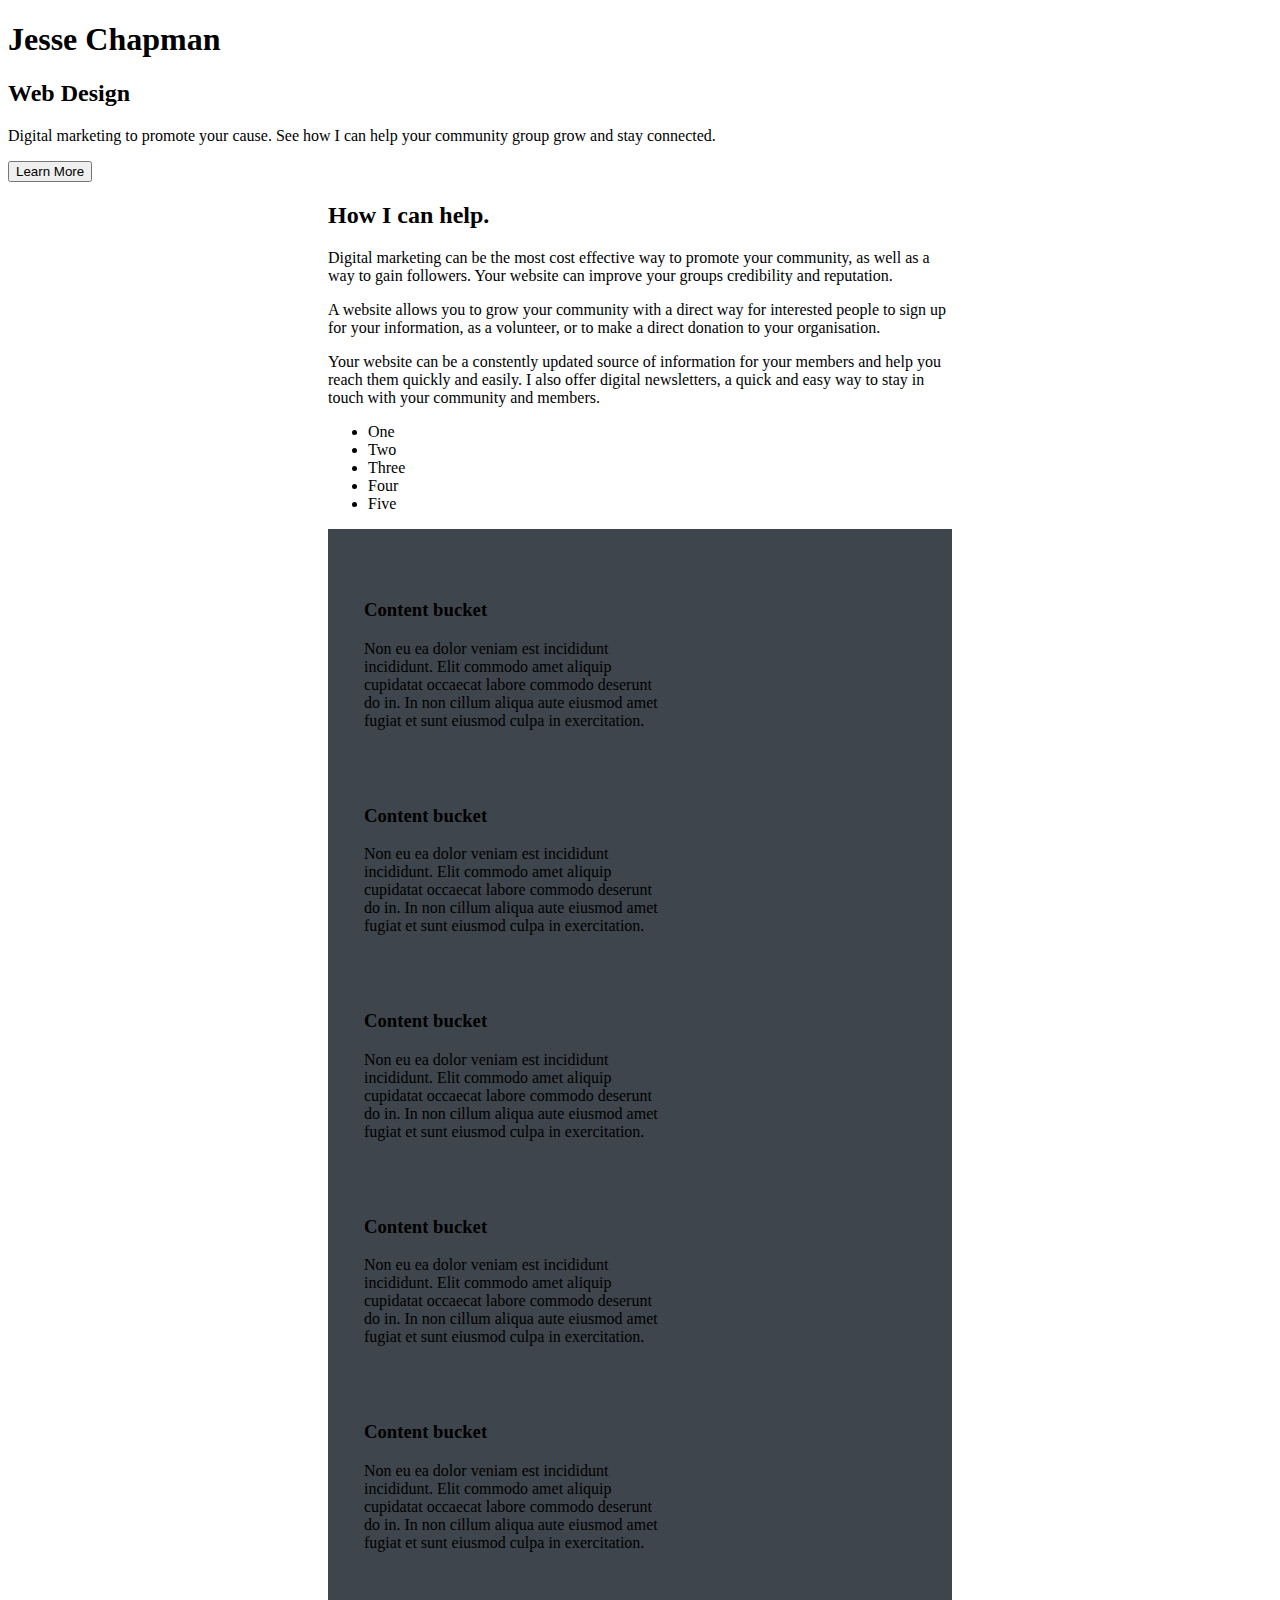
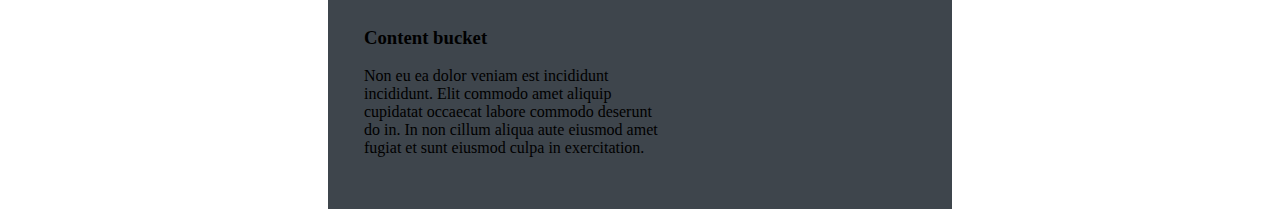
==== commit 4ff431e9: "lots of versions, new is new.html and style.css. THese are working towards grid plus flex" ====
--- a/index.html
+++ b/index.html
@@ -1,107 +1,73 @@
 <!DOCTYPE html>
+<head>
+        <link rel="stylesheet" type="text/css" href="style.css">
+    </head>
+<body>
+<header class="masthead">
+    <div class="logo"><h1>Jesse Chapman</h1></div>
+    <h2>Web Design</h2>
+    <div class="mastheadc2a"><p>Digital marketing to promote your cause.
+            See how I can help your community group grow and stay connected.</p>
+        <button>Learn More</button>
+    </div>
+</header><!--.masthead-->
+<main id="content">
+<section class="pitch grid">
+<div class="main-pitch">
+    <h2>How I can help.</h2>
+        <p>Digital marketing can be the most cost effective way to promote your community, as well as a way to gain followers. Your website can improve your groups credibility and reputation.</p>
+        <p>        
+        A website allows you to grow your community with a direct way for interested people to sign up for your information, as a volunteer, or to make a direct donation to your organisation.</p>
+        <p>
+        Your website can be a constently updated source of information for your members and help you reach them quickly and easily. I also offer digital newsletters, a quick and easy way to stay in touch with your community and members. </p>
+</div>
+<div class="services-pitch">
+    <ul>
+        <li>One</li>
+        <li>Two</li>
+        <li>Three</li>
+        <li>Four</li>
+        <li>Five</li>
+    </ul>
+</div>
+</section><!--.pitch-->
+<section class="specials grid">
 
-<head>
-    <link rel="stylesheet" type="text/css" href="css/style.css">
-</head>
+</section><!--.specials-->
+<section class="groups grid">
+    <div class="flex-container">
+                    <div class="group">
+                        <h3>Content bucket</h3>
+                        <p>Non eu ea dolor veniam est incididunt incididunt. Elit commodo amet aliquip cupidatat occaecat labore commodo deserunt do in. In non cillum aliqua aute eiusmod amet fugiat et sunt eiusmod culpa in exercitation.</p>
+                    </div>
 
-<body>
-    <div class="wrapper">
-        <div class="header-bg grid">
-            <div class="header-text">
-                <h1>Jesse Chapman</h1>
-                <h2>Web Design</h2>
-            </div>
-            <div class="header-c2a">
-                <p>Digital marketing to promote your cause.</p>
-                <p>See how I can help your community group grow and stay connected.</p>
-                <button class="btn secondary">Learn More</button>
-            </div>
-        </div>
+                    <div class="group">
+                        <h3>Content bucket</h3>
+                        <p>Non eu ea dolor veniam est incididunt incididunt. Elit commodo amet aliquip cupidatat occaecat labore commodo deserunt do in. In non cillum aliqua aute eiusmod amet fugiat et sunt eiusmod culpa in exercitation.</p>
+                    </div>
 
-        <div class="pitch grid">
-            <div class="pitch-content">
-                <h2>How I can help.</h2>
-                <p>Digital marketing can be the most cost effective way to promote your community, as well as a way to gain
-                    followers. Your website can improve your groups credibility and reputation.</p>
-                <p>A website allows you to grow your community with a direct way for interested people to sign up for your information,
-                    as a volunteer, or to make a direct donation to your organisation.</p>
-                <p>Your website can be a constently updated source of information for your members and help you reach them quickly
-                    and easily. I also offer digital newsletters, a quick and easy way to stay in touch with your community
-                    and members. </p>
-            </div>
-            <div class="services-list">
-                <h3>Services I provide.</h3>
-                <ul>
-                    <li>Website design and development</li>
-                    <li>Website maintenance and hosting</li>
-                    <li>Digital newsletters</li>
-                    <li>Social media marketing</li>
-                </ul>
-                <p>Contact me today for a no obligation discussion about how an online presnence can help your group.</p>
-            </div>
-        </div>
+                    <div class="group">
+                        <h3>Content bucket</h3>
+                        <p>Non eu ea dolor veniam est incididunt incididunt. Elit commodo amet aliquip cupidatat occaecat labore commodo deserunt do in. In non cillum aliqua aute eiusmod amet fugiat et sunt eiusmod culpa in exercitation.</p>
+                    </div>
+                    <div class="group">
+                        <h3>Content bucket</h3>
+                        <p>Non eu ea dolor veniam est incididunt incididunt. Elit commodo amet aliquip cupidatat occaecat labore commodo deserunt do in. In non cillum aliqua aute eiusmod amet fugiat et sunt eiusmod culpa in exercitation.</p>
+                    </div>
+                    <div class="group">
+                        <h3>Content bucket</h3>
+                        <p>Non eu ea dolor veniam est incididunt incididunt. Elit commodo amet aliquip cupidatat occaecat labore commodo deserunt do in. In non cillum aliqua aute eiusmod amet fugiat et sunt eiusmod culpa in exercitation.</p>
+                    </div>
+                    <div class="group">
+                        <h3>Content bucket</h3>
+                        <p>Non eu ea dolor veniam est incididunt incididunt. Elit commodo amet aliquip cupidatat occaecat labore commodo deserunt do in. In non cillum aliqua aute eiusmod amet fugiat et sunt eiusmod culpa in exercitation.</p>
+                    </div>
+                </div>
+</section><!--.groups-->
+<section class="about-me">
 
-        <div class="specials-bg grid">
-            <div class="specials-text">
-                <h2>Special Packages for Community Groups.</h2>
-                <p>Incididunt aliquip officia ex dolor ipsum excepteur. Nisi ad et sit est elit ut minim ullamco do sunt deserunt
-                    anim excepteur ut.</p>
-            </div>
-        </div>
+</section><!--.about-me-->
 
-        <div class="services-bg grid">
-            <h2 class="services-heading">Groups I service.</h2>
-            <div class="groups-service">
-                <h3>Title one.</h3>
-                <p>DIncididunt pariatur eu ut sit nisi. Occaecat cillum incididunt consequat elit consequat velit dolor.</p>
-                <h3>Title 6.</h3>
-                <p>Laborum cillum officia aliqua amet voluptate qui aute cillum officia ex. Dolore cupidatat cupidatat sunt
-                    Lorem eu veniam consequat adipisicing qui eiusmod Lorem eu eu do.</p>
-            </div>
-            <div class="groups-service">
-                <h3>Title 2</h3>
-                <p>Laborum cillum officia aliqua amet voluptate qui aute cillum officia ex. Dolore cupidatat cupidatat sunt
-                    Lorem eu veniam consequat adipisicing qui eiusmod Lorem eu eu do.</p>
-            </div>
-            <div class="groups-service">
-                <h3>Title 3</h3>
-                <p>Laborum cillum officia aliqua amet voluptate qui aute cillum officia ex. Dolore cupidatat cupidatat sunt
-                    Lorem eu veniam consequat adipisicing qui eiusmod Lorem eu eu do.</p>
-            </div>
-            <div class="groups-service">
-                <h3>Title 4.</h3>
-                <p>Laborum cillum officia aliqua amet voluptate qui aute cillum officia ex. Dolore cupidatat cupidatat sunt
-                    Lorem eu veniam consequat adipisicing qui eiusmod Lorem eu eu do.</p>
-            </div>
-            <div class="groups-service">
-                <h3>Title 5.</h3>
-                <p>Laborum cillum officia aliqua amet voluptate qui aute cillum officia ex. Dolore cupidatat cupidatat sunt
-                    Lorem eu veniam consequat adipisicing qui eiusmod Lorem eu eu do.</p>
-            </div>
-            <div class="groups-service">
-                <h3>Title 6.</h3>
-                <p>Laborum cillum officia aliqua amet voluptate qui aute cillum officia ex. Dolore cupidatat cupidatat sunt
-                    Lorem eu veniam consequat adipisicing qui eiusmod Lorem eu eu do.</p>
-            </div>
-        </div>
-
-        <div class="about grid">
-            <div class="about-text">
-                <h2>About me.</h2>
-                <p>Id pariatur esse enim aliqua ipsum. Cupidatat tempor ipsum Lorem et magna. In enim minim consequat sint magna
-                    esse culpa excepteur eiusmod sunt. Sunt cupidatat quis ad veniam ad enim cupidatat ad qui occaecat esse.
-                    Labore esse do nostrud quis Lorem mollit sit ad. Cupidatat ut amet ea culpa. Consequat laborum adipisicing
-                    eu esse.</p>
-            </div>
-            <div class="qualifications">
-                <h3>My Qualifications</h3>
-                <ul>
-                    <li>Bachelor Media Communications</li>
-                    <li>Diploma Multimedia</li>
-                    <li>Cert IV Digital Media</li>
-                </ul>
-            </div>
-        </div>
+</main><!--#content-->
 </body>
-
 </html>--- a/style.css
+++ b/style.css
@@ -0,0 +1,24 @@
+#content {
+    display: grid;
+    grid-template-columns: 20em 1fr 20em;
+}
+
+.grid {
+    grid-column: 2 / span 1;
+}
+
+.flex-container {
+	padding: 2em 1em 1em;
+    background: #3E454C;
+    display: flex;
+    justify-content: flex-start center;
+    flex-flow: row wrap;
+}
+
+
+
+.group {
+    flex: auto;
+    max-width: 300px;
+    margin: 20px;
+}